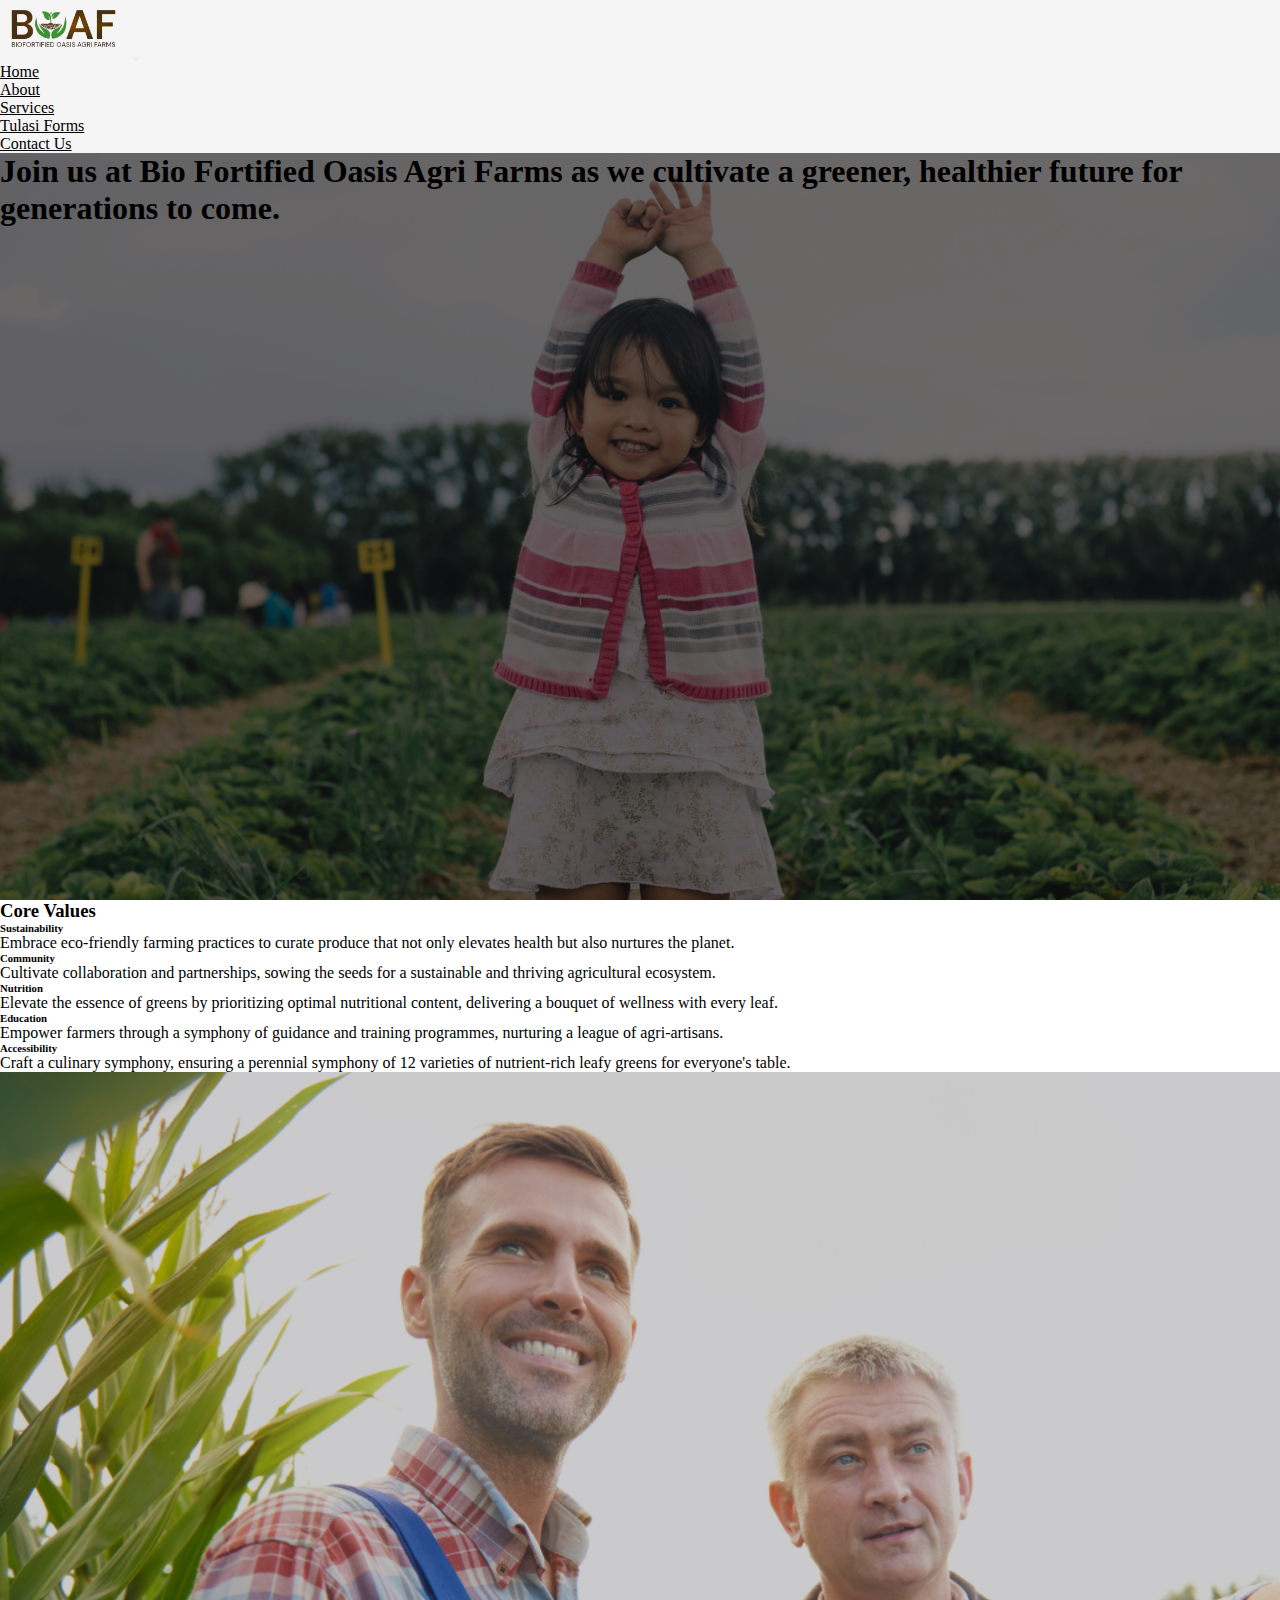
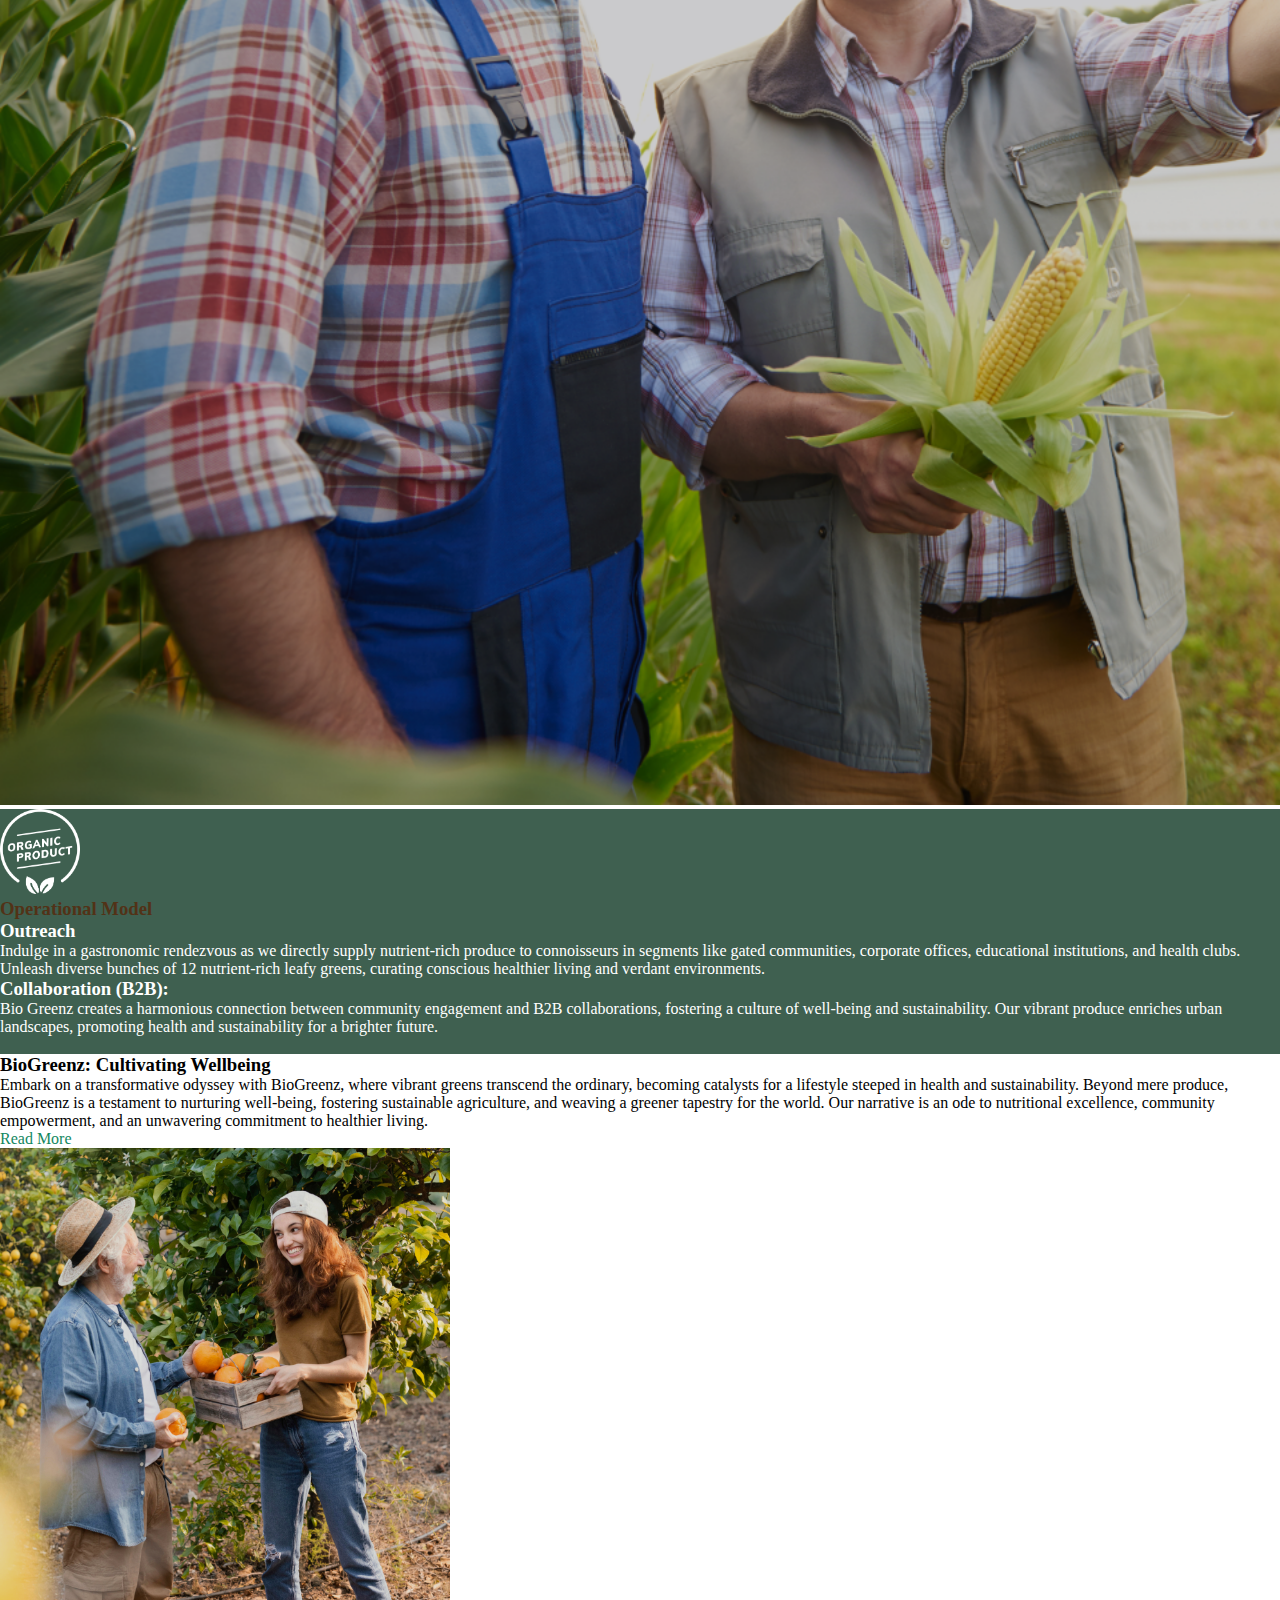
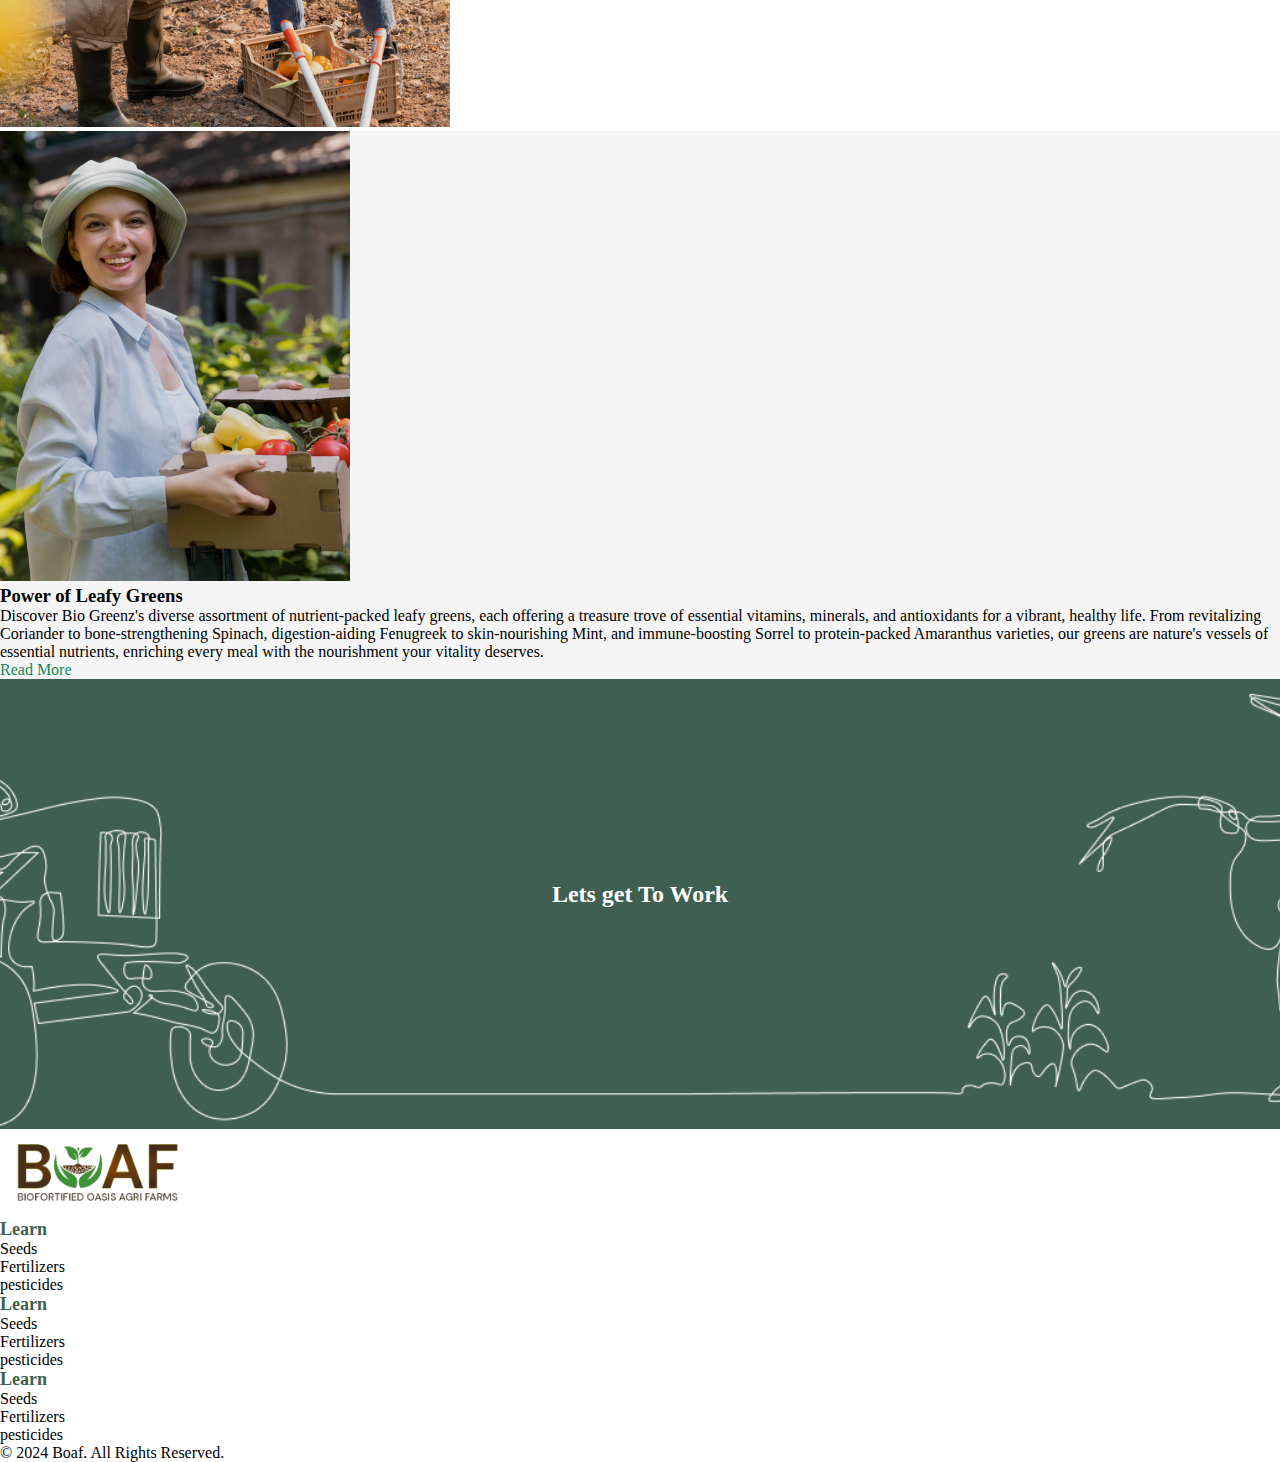
==== about.html @ ee4cdce1 "new file:   about.html 	new file:   assets/css/style.css 	new file:   assets/images/Coriander.webp 	" ====
<!DOCTYPE html>
<html lang="en">
<head>
    <meta charset="UTF-8">
    <meta name="viewport" content="width=device-width, initial-scale=1.0">
    <title>Boaf</title>
    <link rel="stylesheet" href="./assets/css/style.css">
    <link rel="stylesheet" href="https://cdnjs.cloudflare.com/ajax/libs/font-awesome/6.5.1/css/all.min.css" integrity="sha512-DTOQO9RWCH3ppGqcWaEA1BIZOC6xxalwEsw9c2QQeAIftl+Vegovlnee1c9QX4TctnWMn13TZye+giMm8e2LwA==" crossorigin="anonymous" referrerpolicy="no-referrer" />
    <link href="https://cdn.jsdelivr.net/npm/bootstrap@5.2.3/dist/css/bootstrap.min.css" rel="stylesheet" integrity="sha384-rbsA2VBKQhggwzxH7pPCaAqO46MgnOM80zW1RWuH61DGLwZJEdK2Kadq2F9CUG65" crossorigin="anonymous">
</head>
<body>
    <!-- bg-body-tertiary -->
    <div class="home-container  vh-100 w-100 p-0 m-0" style="background-image: url('./assets/images/home1.png');background-size: cover; background-repeat: no-repeat; background-position:center;">
      <nav class="navbar navbar-expand-lg p-0" style="background-color: whitesmoke;">
          <div class="container">
            <a class="navbar-brand p-0" href="#"><img src="./assets/images/logo.png" style="width: 130px;"/></a>
            <button class="navbar-toggler" type="button" data-bs-toggle="collapse" data-bs-target="#navbarNav" aria-controls="navbarNav" aria-expanded="false" aria-label="Toggle navigation">
              <span class="navbar-toggler-icon"></span>
            </button>
            <div class="collapse navbar-collapse pe-1 pe-md-4" id="navbarNav" >
              <ul class="navbar-nav ms-auto" >
                <li class="nav-item pe-4 " >
                  <a class="nav-link fw-semibold" style="color: black;" aria-current="page" href="./index.html">Home</a>
                </li>
                <li class="nav-item pe-4">
                  <a class="nav-link fw-semibold" style="color: black;" href="./about.html">About</a>
                </li>
                <li class="nav-item pe-4">
                  <a class="nav-link fw-semibold" style="color: black;" href="./services.html">Services</a>
                </li>
                <li class="nav-item pe-4">
                  <a class="nav-link fw-semibold" style="color: black;" href="./tulasiforms.html">Tulasi Forms</a>
                </li>
                <li class="nav-item pe-4">
                  <a class="nav-link fw-semibold" style="color: black;" href="./contact.html">Contact Us</a>
                </li>
                <!-- <li class="nav-item">
                  <a class="nav-link disabled" aria-disabled="true">Disabled</a>
                </li> -->
              </ul>
            </div>
          </div>
      </nav>
      <div class="vh-100 d-flex justify-content-start align-items-center container">
        <div class="row">
          <div class="col-lg-8 col-12">
            <h1 class="display-4 fw-semibold text-white">Join us at Bio Fortified Oasis Agri Farms as we cultivate a greener, healthier future for generations to come.</h1>
          </div>
        </div>
      </div>

  </div>



      <section class=" pt-5 pb-5" id="#" style="background-color: #ffffff;">
        <div class="container">
            <h3 class="" style="color: black;">Core Values</h3>
            <div class="row">
                    <div class="card col-12 col-lg-4" style="background-color:transparent; color:black;border:none;">
                        <div class="card-body">
                          <i class="fa-solid fa-notes-medical pb-3" style="font-size: 35px;color:#3F6050;"></i>
                          <h6 class="card-subtitle mb-2 fs-4 text-body-secondary">Sustainability</h6>
                          <p class="card-text">Embrace eco-friendly farming practices to curate produce that not only elevates health but also nurtures the planet.</p>
                        </div>
                    </div>
                    
                    <div class="card col-12 col-lg-4" style=" background-color:transparent; color:black;border:none;">
                        <div class="card-body">
                          <i class="fa-solid fa-people-group pb-3" style="font-size: 35px;color:#3F6050;"></i>
                          <h6 class="card-subtitle mb-2 fs-4 text-body-secondary">Community</h6>
                          <p class="card-text">Cultivate collaboration and partnerships, sowing the seeds for a sustainable and thriving agricultural ecosystem.</p>
                        </div>
                    </div>

                    <div class="card col-12 col-lg-4" style=" background-color:transparent; color:black;border:none;">
                        <div class="card-body">
                          <i class="fa-brands fa-nutritionix pb-3" style="font-size: 35px;color:#3F6050;"></i>
                          <h6 class="card-subtitle mb-2 fs-4 text-body-secondary">Nutrition</h6>
                          <p class="card-text">Elevate the essence of greens by prioritizing optimal nutritional content, delivering a bouquet of wellness with every leaf.</p>
                        </div>
                    </div>

                    <div class="card col-12 col-lg-4" style=" background-color:transparent; color:black;border:none;">
                        <div class="card-body">
                          <i class="fa-solid fa-person-chalkboard pb-3" style="font-size: 35px;color:#3F6050;"></i>
                          <h6 class="card-subtitle mb-2 fs-4 text-body-secondary">Education</h6>
                          <p class="card-text">Empower farmers through a symphony of guidance and training programmes, nurturing a league of agri-artisans.</p>
                        </div>
                    </div>
                    
                    <div class="card col-12 col-lg-4" style=" background-color:transparent; color:black;border:none;">
                        <div class="card-body">
                          <i class="fa-solid fa-universal-access pb-3" style="font-size: 35px;color:#3F6050;"></i>
                          <h6 class="card-subtitle mb-2 fs-4 text-body-secondary">Accessibility</h6>
                          <p class="card-text">Craft a culinary symphony, ensuring a perennial symphony of 12 varieties of nutrient-rich leafy greens for everyone's table.</p>
                        </div>
                    </div>
            </div>
        </div>
      </section>

      <section class="pe-0 ps-0" id="#">
        <div class="container-fluid">
            <div class="row align-items-stretch">
                <div class="col-12 col-md-6 p-0 d-flex">
                    <img src="./assets/images/about-page-imag.png" class="img-fluid" style="width: 100%;" alt="image" />
                </div>
                <div class="d-flex col-12 col-md-6 p-4 align-items-center" style="background-color: #3F6050;">
                  <div class="row d-flex align-items-center">
                    <div class="col-12 d-flex justify-content-start">
                      <img class="pb-3 img-fluid" src="./assets/images/about-page-logo.png" style="width: 80px;"/>
                    </div>
                    <div class="col-12">
                      <h3 class="pb-1 fs-1" style="color: #523217;">Operational Model</h3>
                      <h3 class="pb-2" style="color: white;">Outreach</h3>
                      <p class="pb-2" style="color: white;">Indulge in a gastronomic rendezvous as we directly supply nutrient-rich produce to connoisseurs in segments like gated communities, corporate offices, educational institutions, and health clubs. Unleash diverse bunches of 12 nutrient-rich leafy greens, curating conscious healthier living and verdant environments.</p>
                      <h3 class="pb-2" style="color: white;">Collaboration (B2B):</h3>
                      <p class="pb-2" style="color: white;">Bio Greenz creates a harmonious connection between community engagement and B2B collaborations, fostering a culture of well-being and sustainability. Our vibrant produce enriches urban landscapes, promoting health and sustainability for a brighter future.</p>
                      <a href="/" class="btn btn-light fw-semibold " style="color: #3F6050; padding:10px 20px;">Supply Now</a>
                    </div>
                  </div>
                </div>
            </div>
        </div>
    </section>



      

      <section class=" pt-5 pb-5" id="#">
        <div class="container">
          <div class="row d-flex align-items-center">
            <div class=" col-lg-6 col-md-6 col-12 order-1 order-lg-0 p-6">
            <h3 class="fw-semibold Main_headings pb-3" >BioGreenz: Cultivating Wellbeing</h3>
              <p >Embark on a transformative odyssey with BioGreenz, where vibrant greens transcend the ordinary, becoming catalysts for a lifestyle steeped in health and sustainability. Beyond mere produce, BioGreenz is a testament to nurturing well-being, fostering sustainable agriculture, and weaving a greener tapestry for the world. Our narrative is an ode to nutritional excellence, community empowerment, and an unwavering commitment to healthier living.</p>
                 <a href="" class="fw-semibold" style="color: rgb(19, 135, 97); text-decoration:none;">Read More</a>
            </div>
            <div class="col-lg-6 col-md-6 col-12 text-center order-0 order-lg-1">
              <img src="./assets/images/welcome.png" class="img-fluid  p-4 p-lg-0" style="width: 450px;"  alt="">
            </div>
          </div>
        </div>
      </section>


      <section class=" pt-5 pb-5" id="#" style="background-color: whitesmoke;">
        <div class="container">
          <div class="row d-flex align-items-center">
            <div class="col-lg-6 col-md-6 col-12 text-center order-1 order-lg-0">
              <img src="./assets/images/reviews.png" class="img-fluid  p-4 p-lg-0" style="height: 450px;" alt="">
            </div>
            <div class=" col-lg-6 col-md-6 col-12 order-0 order-lg-1 p-6">
              <h3 class="fw-semibold Main_headings pb-3" >Power of Leafy Greens</h3>
                <p >Discover Bio Greenz's diverse assortment of nutrient-packed leafy greens, each offering a treasure trove of essential vitamins, minerals, and antioxidants for a vibrant, healthy life. From revitalizing Coriander to bone-strengthening Spinach, digestion-aiding Fenugreek to skin-nourishing Mint, and immune-boosting Sorrel to protein-packed Amaranthus varieties, our greens are nature's vessels of essential nutrients, enriching every meal with the nourishment your vitality deserves.</p>
                <a href="" class="fw-semibold" style="color: rgb(19, 135, 97); text-decoration:none;">Read More</a>
            </div>
          </div>
        </div>
      </section>



    <section class="" style="background-color: #3F6050; position:relative; overflow: hidden; display: flex; align-items: center; justify-content: center; height:50vh;">
        <img src="./assets/images/graphic.png" class="img-fluid" style="position: absolute; top: 0; left: 0; width: 100%; height: 100%; object-fit: cover;" />
        <div class="container text-center" style="position: relative; z-index: 1;">
            <h2 style="color:white;">Lets get To Work</h2>
            <a href="" class="btn btn-light fw-semibold" style="color:#3F6050">Contact Us</a>
        </div>
    </section>
    
    

    <section class="pt-5 pb-5" id="contact">
      <div class="container">
        <div class="row d-flex">
          <div class="c-section col-lg-3 col-12 ">
            <img src="./assets/images/logo.png" style="width: 200px;"/>
          </div>

          <div class="c-section col-lg-3 col-6 pt-3">
            <p class="mb-1" style="font-size: 18px;color:#3F6050;">Learn</p>
            <a href="/">Seeds</a>
            <a href="/">Fertilizers</a>
            <a href="/">pesticides</a>
          </div>

          <div class="c-section col-lg-3 col-6 pt-3">
            <p class="mb-1" style="font-size: 18px;color:#3F6050;">Learn</p>
            <a href="/">Seeds</a>
            <a href="/">Fertilizers</a>
            <a href="/">pesticides</a>
          </div>

          <div class="c-section col-lg-3 col-12 pt-3">
            <p class="mb-1" style="font-size: 18px;color:#3F6050;">Learn</p>
            <a href="/">Seeds</a>
            <a href="/">Fertilizers</a>
            <a href="/">pesticides</a>
          </div>
        </div>
        <div class="d-flex align-items-center justify-content-between pt-3">
          <p class="">© 2024 Boaf. All Rights Reserved.</p>
          <div class="social-icons d-flex ">
            <i class="fa-brands fa-facebook-f me-2"></i>
            <i class="fa-brands fa-twitter me-2"></i>
            <i class="fa-brands fa-youtube me-2"></i>
            <i class="fa-brands fa-linkedin me-2"></i>
          </div>
        </div>
      </div>
    </section>
   



    <script src="./assets/js/script.js"></script>
    <script src="https://cdn.jsdelivr.net/npm/bootstrap@5.2.3/dist/js/bootstrap.bundle.min.js" integrity="sha384-kenU1KFdBIe4zVF0s0G1M5b4hcpxyD9F7jL+jjXkk+Q2h455rYXK/7HAuoJl+0I4" crossorigin="anonymous"></script>
</body>
</html>
---- assets/css/style.css ----
*{
    margin: 0;
    padding: 0;
    box-sizing: border-box;
}

body{
    margin: 0;
    padding: 0;
}
.text_color{
    color: white;
}
.home-container{
    position: relative;
    height: 100vh;
}


.home-heading {
    position: absolute;
    top: 50%;
    left: 10%;
    transform: translateY(-50%);
    width: 30%;
}



.products{
    display:grid;
    grid-template-columns: repeat(5, 1fr); /* Create three equal columns */
    grid-gap: 10px;
}

.cards img{
    width: 180px;
}

.boxes-container {
    display: flex;
    flex-direction: row;
    align-items: flex-start;
    height: 50vh;
  }
.box1{
    padding: 0 20px;
    width: 270px;
}
.box3{
    padding: 0 20px;
    width: 270px;
}
.box2{
    align-self:center;
    padding: 0 20px;
    width: 270px;
}
.box4{
    align-self: center;
    padding: 0 20px;
    width: 270px;
}

/* ------------industries------------ */
.industries-container{
    position: relative;
    height: 100vh;
}


.industries-heading {
    position: absolute;
    top: 50%;
    left: 40%;
    transform: translateY(-50%);
    text-align: center;
}
.industries-img{
    width: 280px;
}

/* ----------Footer----------- */
.c-section{
    display: flex;
    flex-direction: column;
    align-items:left;
    justify-content: center;
}
.c-section p{
    columns: #3F6050;
    font-weight: 600;

}
.c-section a{
    text-decoration: none;
    color: black;
}
.sp{
    height: 50vh;
}



@media screen and (max-width:1025px) {
    .products{
        display:grid;
        grid-template-columns: repeat(4, 1fr); /* Create three equal columns */
        grid-gap: 20px;
    }
    .cards img{
        width: 170px;
    }

    /* ----------------industries -----------*/
    .industries-img{
        width: 200px;
    }
}






@media screen and (max-width:769px) {
    .products{
        display:grid;
        grid-template-columns: repeat(2, 1fr); /* Create three equal columns */
        grid-gap: 20px;
    }
    .cards img{
        width: 160px;
    }

    /* ----------------industries -----------*/
    .industries-img{
        width: 180px;
    }
    .sp{
        height: 30vh;
    }
}

/*-------- contact page------------ */
.form-row {
    margin-bottom: 20px;
    position: relative;
}

.form-row label {
    display: block;
    margin-bottom: 5px;
}

.form-row input,
.form-row textarea {
    width: 100%;
    padding: 8px;
    border: none;
    border-bottom: 2px solid #ccc;
    box-sizing: border-box;
}

.form-submit {
    background-color: #ffff;
    color: #3F6050;
    padding: 10px 20px;
    border: none;
    border-radius: 5px;
    cursor: pointer;
}
::placeholder {
    color: #ffffff; /* Set the desired color for placeholder text */
}



.faq-container {
    max-width: 900px;
    margin: auto;
}

.faq-question {
    cursor: pointer;
    padding: 10px;
    border-bottom: 1px solid #ddd; /* Add bottom border to the question */
    margin-bottom: 10px;
    display: flex;
    justify-content: space-between;
    align-items: center;
}
.faq-question span{
    font-size: 18px;
    font-weight: 500;
}

.faq-answer {
    display: none;
    padding: 10px;
    border-bottom:none;
    text-align: left;
}




@media screen and (max-width:426px) {
    .products{
        display:grid;
        grid-template-columns: repeat(2, 1fr); /* Create three equal columns */
        grid-gap: 20px;
    }
    .cards img{
        width: 10px;
    }


    /* ----------------industries -----------*/
    .industries-img{
        width: 130px;
    }
}
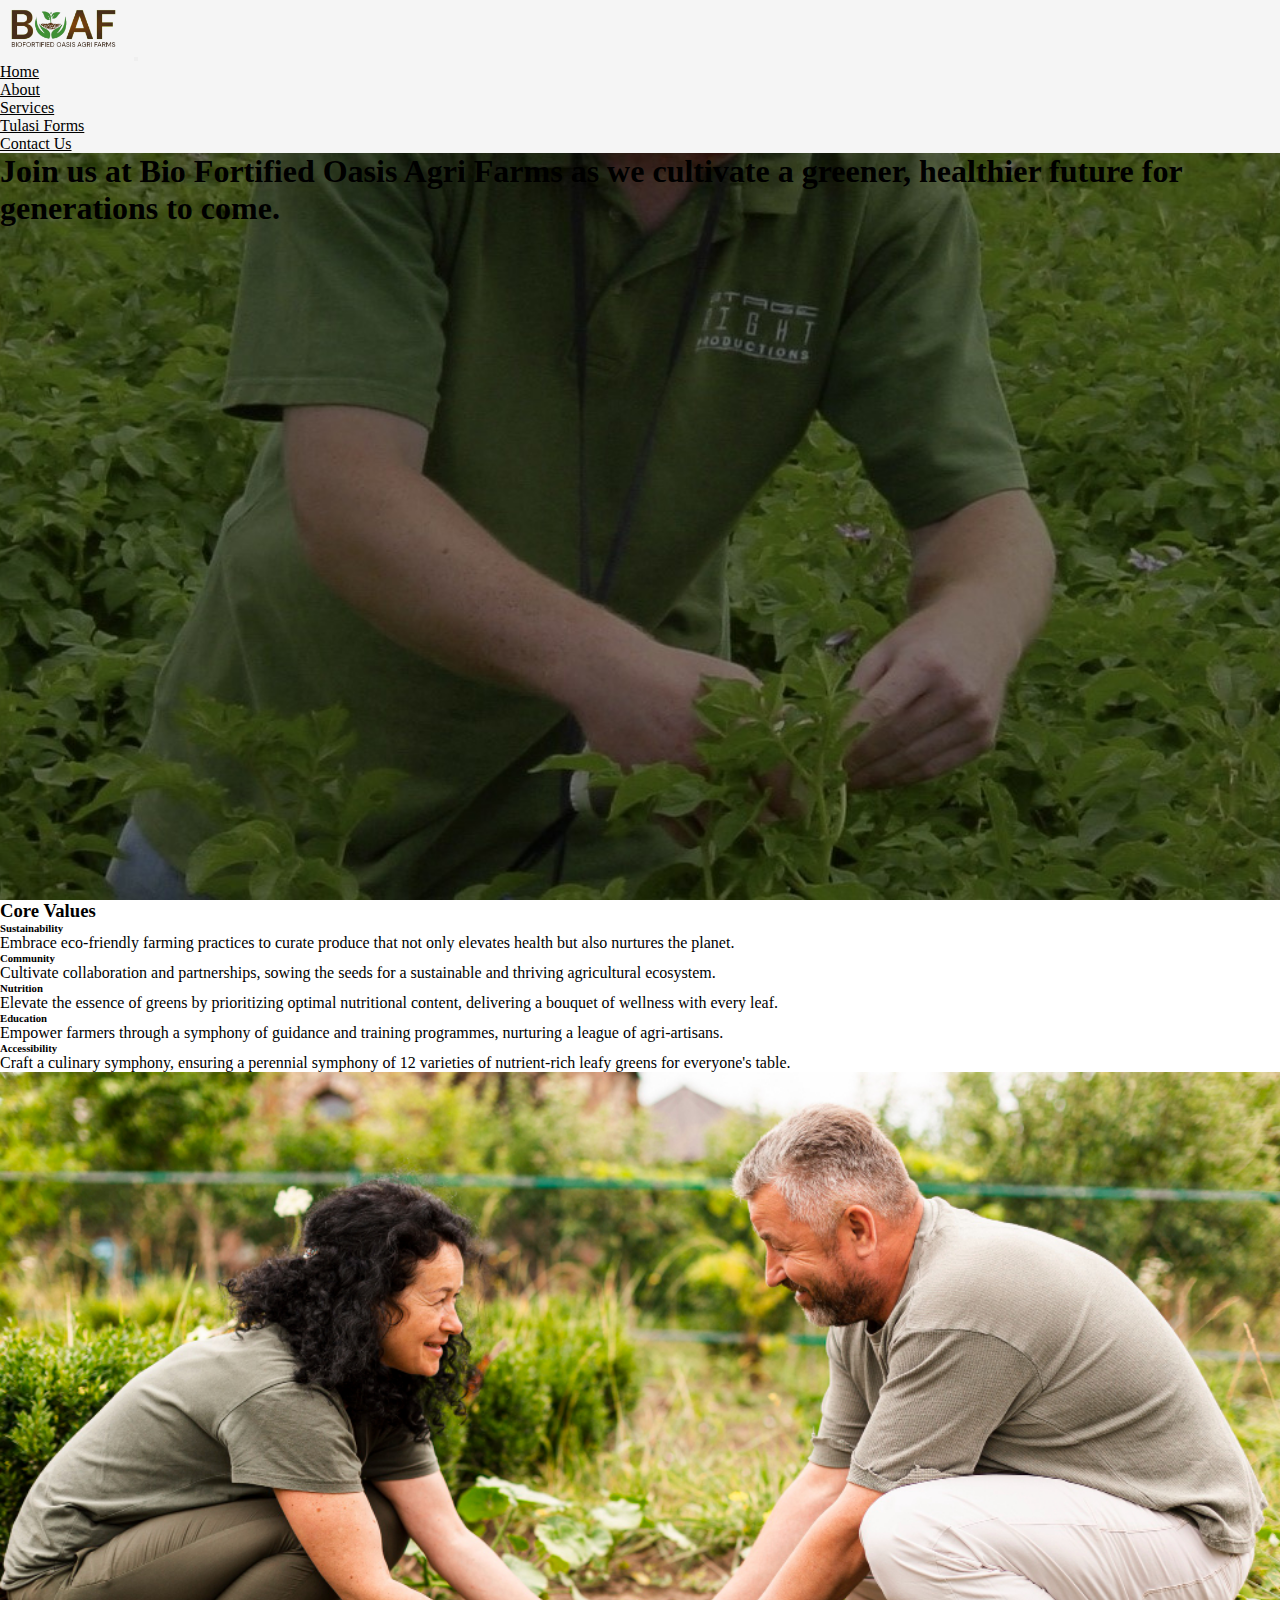
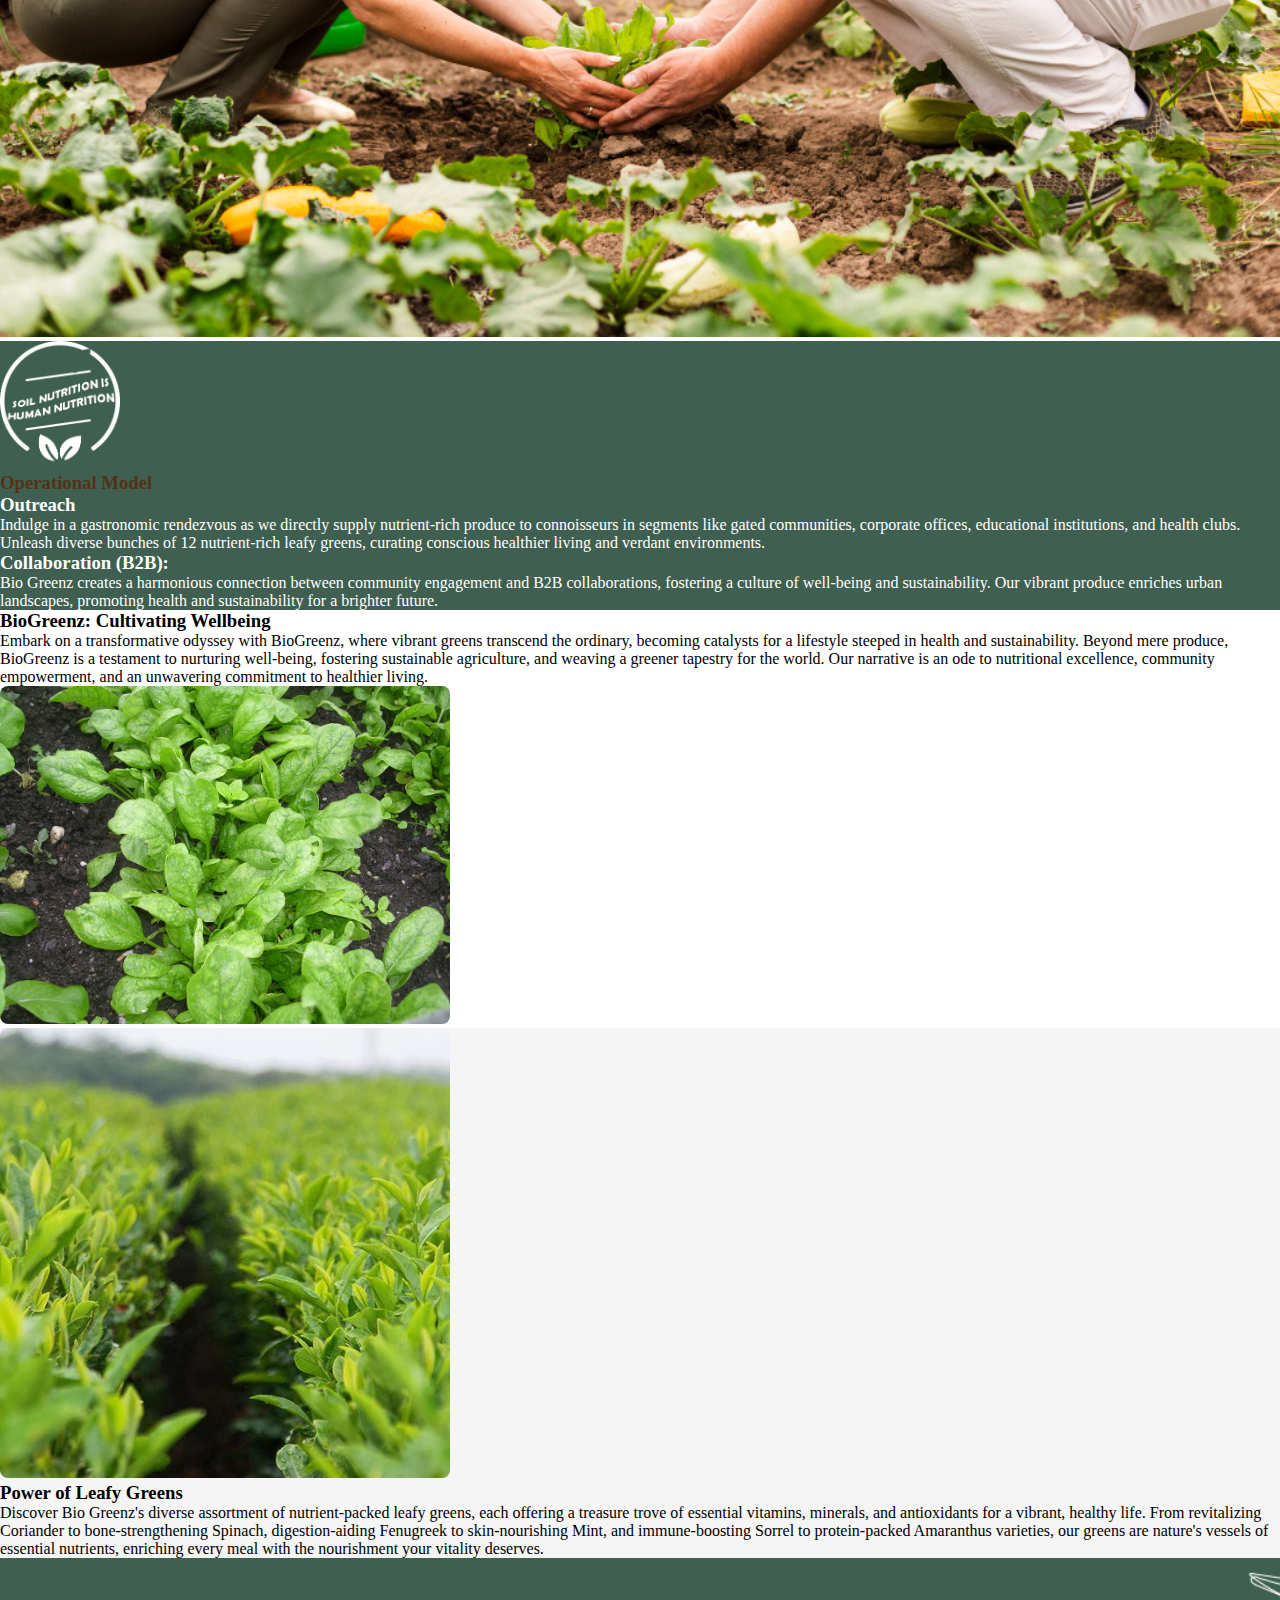
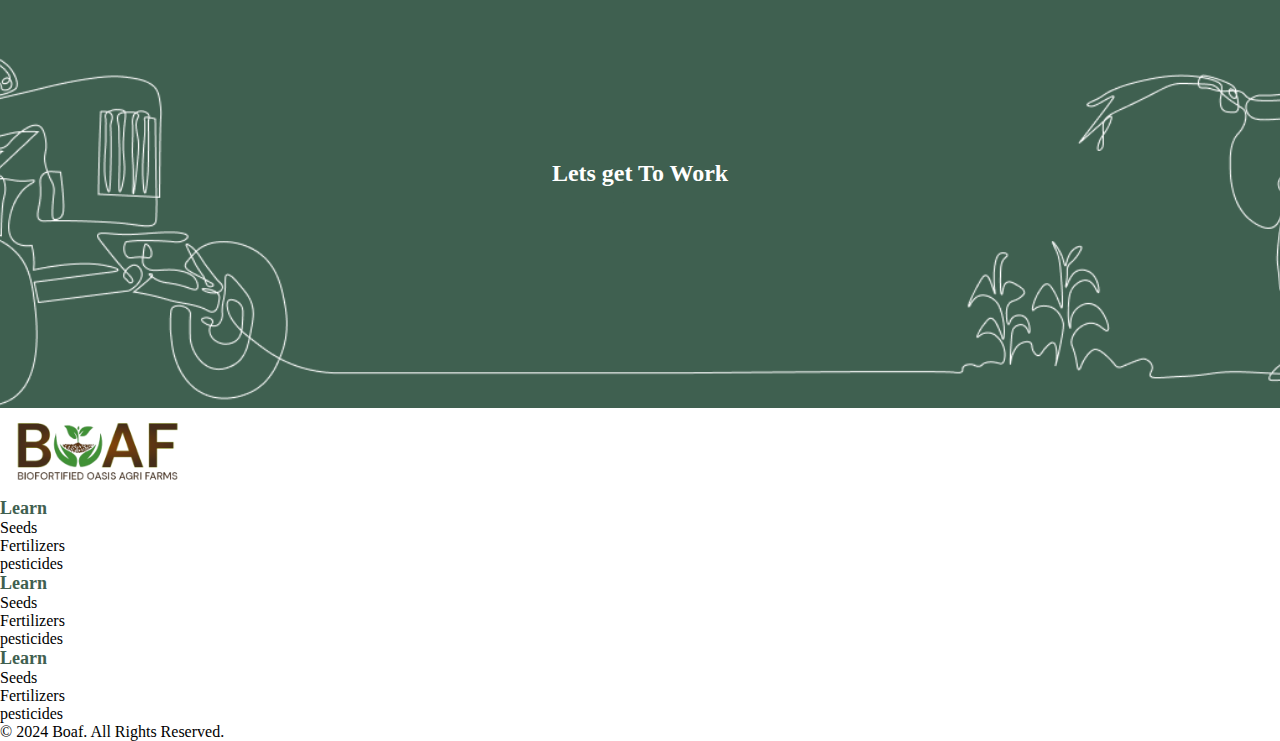
==== commit 4d414f62: "modified:   about.html 	modified:   assets/images/Fresh-logo.png 	new file:   assets/images/Simg_1.j" ====
--- a/about.html
+++ b/about.html
@@ -10,7 +10,7 @@
 </head>
 <body>
     <!-- bg-body-tertiary -->
-    <div class="home-container  vh-100 w-100 p-0 m-0" style="background-image: url('./assets/images/home1.png');background-size: cover; background-repeat: no-repeat; background-position:center;">
+    <div class="home-container  vh-100 w-100 p-0 m-0" style="background-image: url('./assets/images/boy.jpg');background-size: cover; background-repeat: no-repeat; background-position:center;">
       <nav class="navbar navbar-expand-lg p-0" style="background-color: whitesmoke;">
           <div class="container">
             <a class="navbar-brand p-0" href="#"><img src="./assets/images/logo.png" style="width: 130px;"/></a>
@@ -104,12 +104,12 @@
         <div class="container-fluid">
             <div class="row align-items-stretch">
                 <div class="col-12 col-md-6 p-0 d-flex">
-                    <img src="./assets/images/about-page-imag.png" class="img-fluid" style="width: 100%;" alt="image" />
+                    <img src="./assets/images/senior-couple-caring-crops.jpg" class="img-fluid" style="width: 100%;" alt="image" />
                 </div>
                 <div class="d-flex col-12 col-md-6 p-4 align-items-center" style="background-color: #3F6050;">
                   <div class="row d-flex align-items-center">
                     <div class="col-12 d-flex justify-content-start">
-                      <img class="pb-3 img-fluid" src="./assets/images/about-page-logo.png" style="width: 80px;"/>
+                      <img class="pb-3 img-fluid" src="./assets/images/img_6.png" style="width: 120px;"/>
                     </div>
                     <div class="col-12">
                       <h3 class="pb-1 fs-1" style="color: #523217;">Operational Model</h3>
@@ -117,7 +117,6 @@
                       <p class="pb-2" style="color: white;">Indulge in a gastronomic rendezvous as we directly supply nutrient-rich produce to connoisseurs in segments like gated communities, corporate offices, educational institutions, and health clubs. Unleash diverse bunches of 12 nutrient-rich leafy greens, curating conscious healthier living and verdant environments.</p>
                       <h3 class="pb-2" style="color: white;">Collaboration (B2B):</h3>
                       <p class="pb-2" style="color: white;">Bio Greenz creates a harmonious connection between community engagement and B2B collaborations, fostering a culture of well-being and sustainability. Our vibrant produce enriches urban landscapes, promoting health and sustainability for a brighter future.</p>
-                      <a href="/" class="btn btn-light fw-semibold " style="color: #3F6050; padding:10px 20px;">Supply Now</a>
                     </div>
                   </div>
                 </div>
@@ -135,10 +134,9 @@
             <div class=" col-lg-6 col-md-6 col-12 order-1 order-lg-0 p-6">
             <h3 class="fw-semibold Main_headings pb-3" >BioGreenz: Cultivating Wellbeing</h3>
               <p >Embark on a transformative odyssey with BioGreenz, where vibrant greens transcend the ordinary, becoming catalysts for a lifestyle steeped in health and sustainability. Beyond mere produce, BioGreenz is a testament to nurturing well-being, fostering sustainable agriculture, and weaving a greener tapestry for the world. Our narrative is an ode to nutritional excellence, community empowerment, and an unwavering commitment to healthier living.</p>
-                 <a href="" class="fw-semibold" style="color: rgb(19, 135, 97); text-decoration:none;">Read More</a>
             </div>
             <div class="col-lg-6 col-md-6 col-12 text-center order-0 order-lg-1">
-              <img src="./assets/images/welcome.png" class="img-fluid  p-4 p-lg-0" style="width: 450px;"  alt="">
+              <img src="./assets/images/img_7.jpg" class="img-fluid  p-4 p-lg-0" style="width: 450px; border-radius: 8px;"  alt="">
             </div>
           </div>
         </div>
@@ -149,12 +147,11 @@
         <div class="container">
           <div class="row d-flex align-items-center">
             <div class="col-lg-6 col-md-6 col-12 text-center order-1 order-lg-0">
-              <img src="./assets/images/reviews.png" class="img-fluid  p-4 p-lg-0" style="height: 450px;" alt="">
+              <img src="./assets/images/img_8.webp" class="img-fluid  p-4 p-lg-0" style="height: 450px; border-radius: 8px;" alt="">
             </div>
             <div class=" col-lg-6 col-md-6 col-12 order-0 order-lg-1 p-6">
               <h3 class="fw-semibold Main_headings pb-3" >Power of Leafy Greens</h3>
                 <p >Discover Bio Greenz's diverse assortment of nutrient-packed leafy greens, each offering a treasure trove of essential vitamins, minerals, and antioxidants for a vibrant, healthy life. From revitalizing Coriander to bone-strengthening Spinach, digestion-aiding Fenugreek to skin-nourishing Mint, and immune-boosting Sorrel to protein-packed Amaranthus varieties, our greens are nature's vessels of essential nutrients, enriching every meal with the nourishment your vitality deserves.</p>
-                <a href="" class="fw-semibold" style="color: rgb(19, 135, 97); text-decoration:none;">Read More</a>
             </div>
           </div>
         </div>
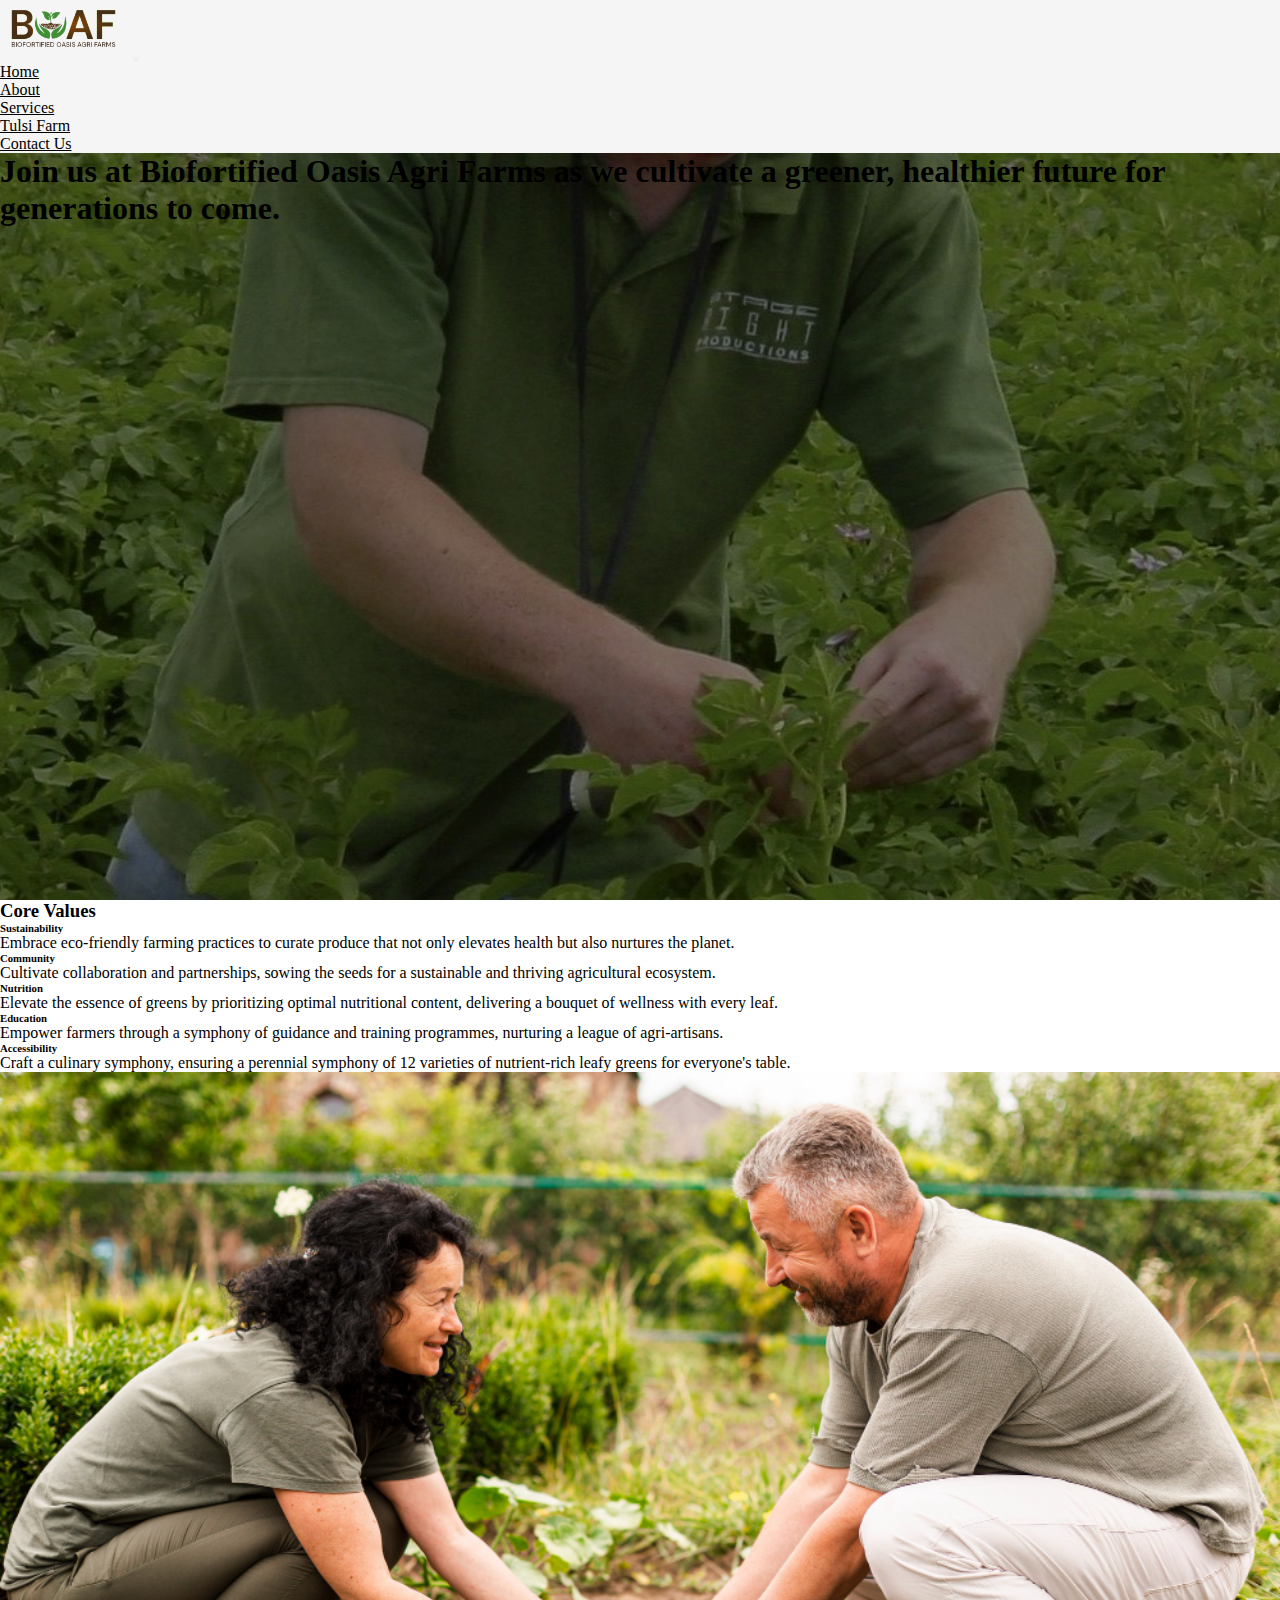
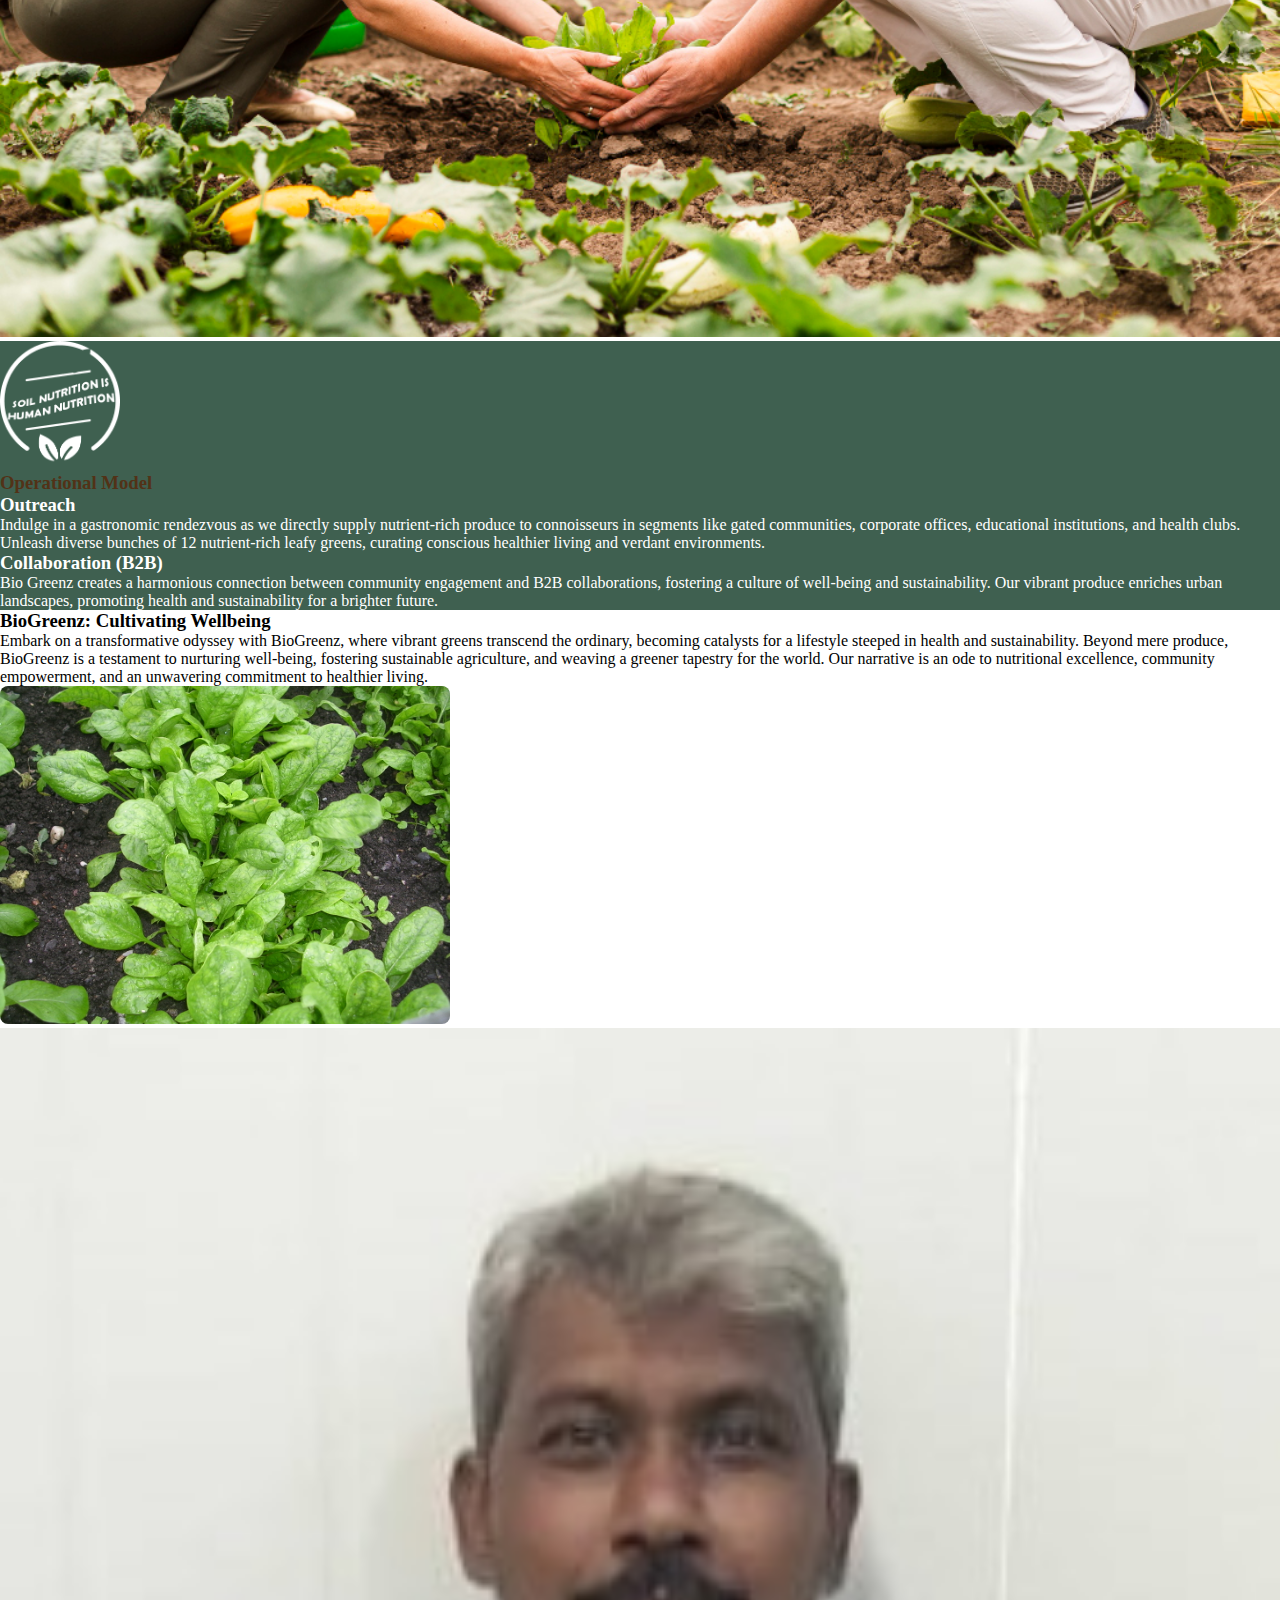
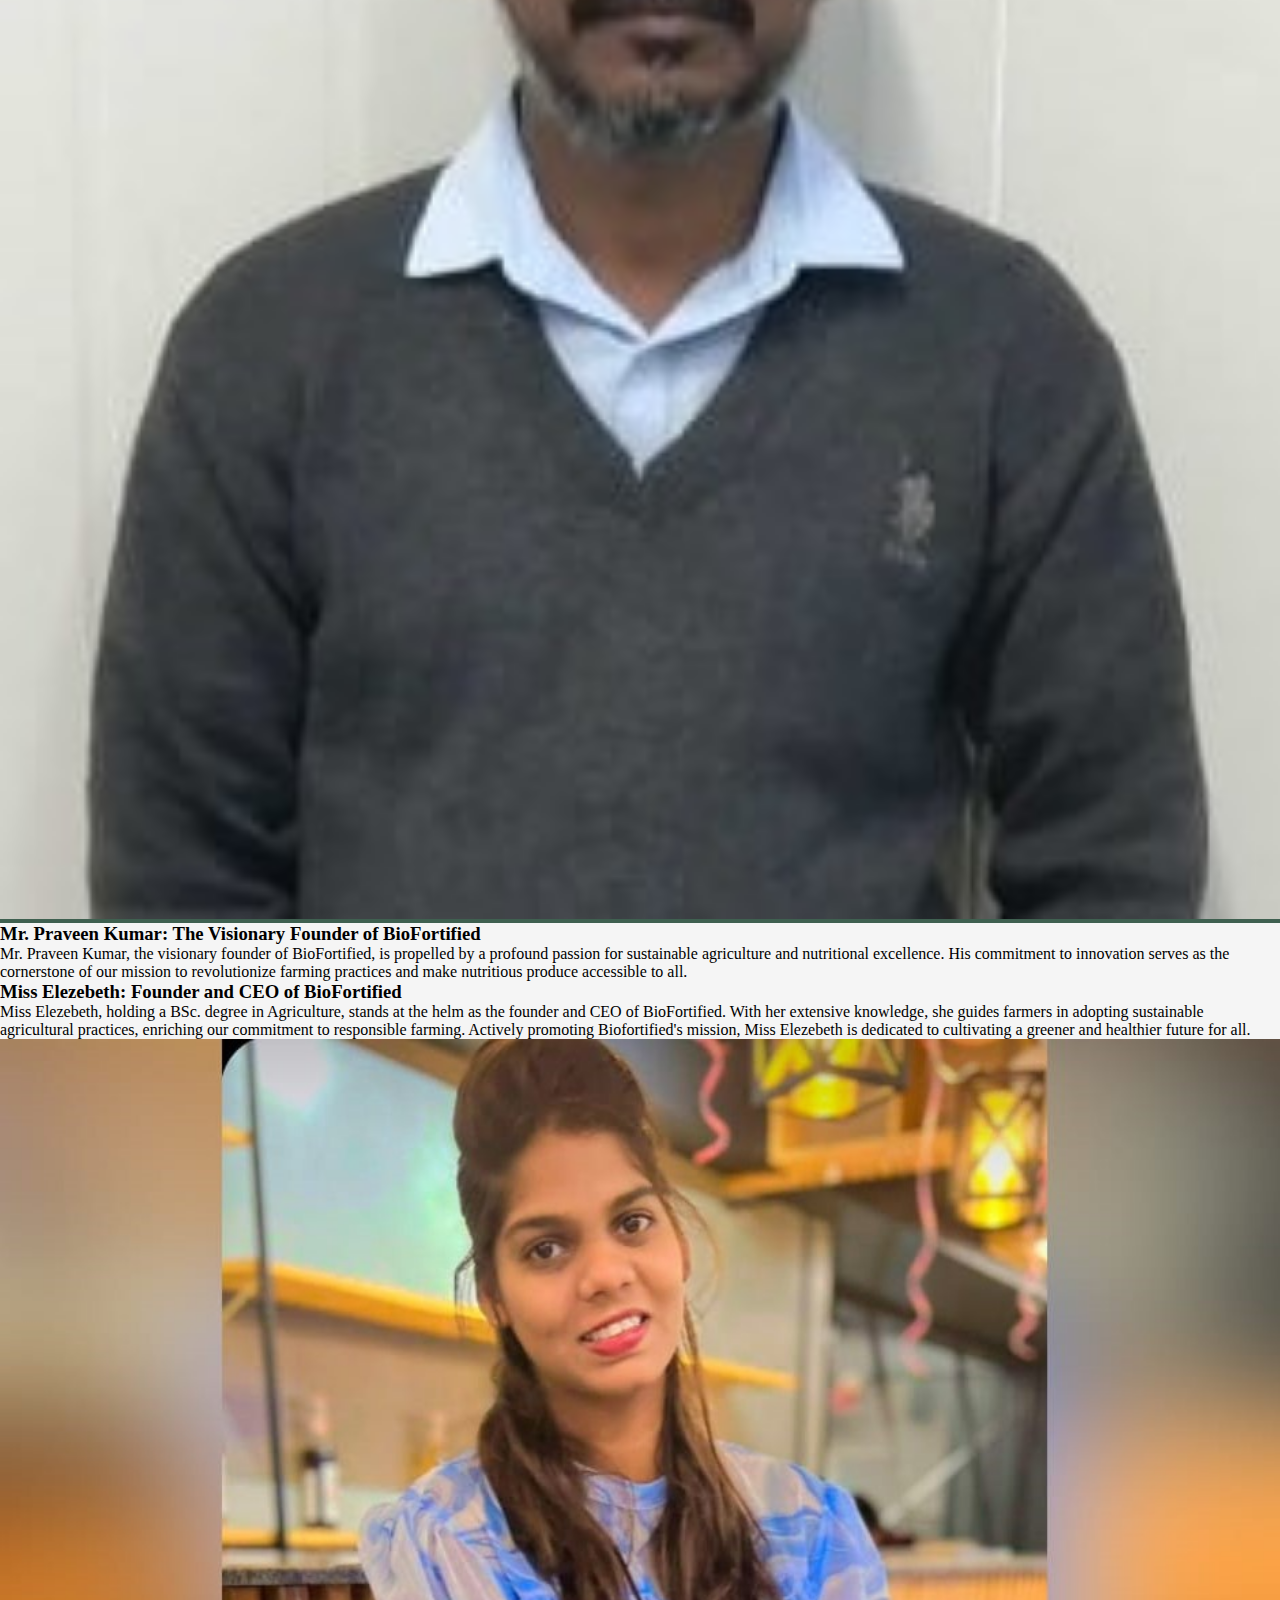
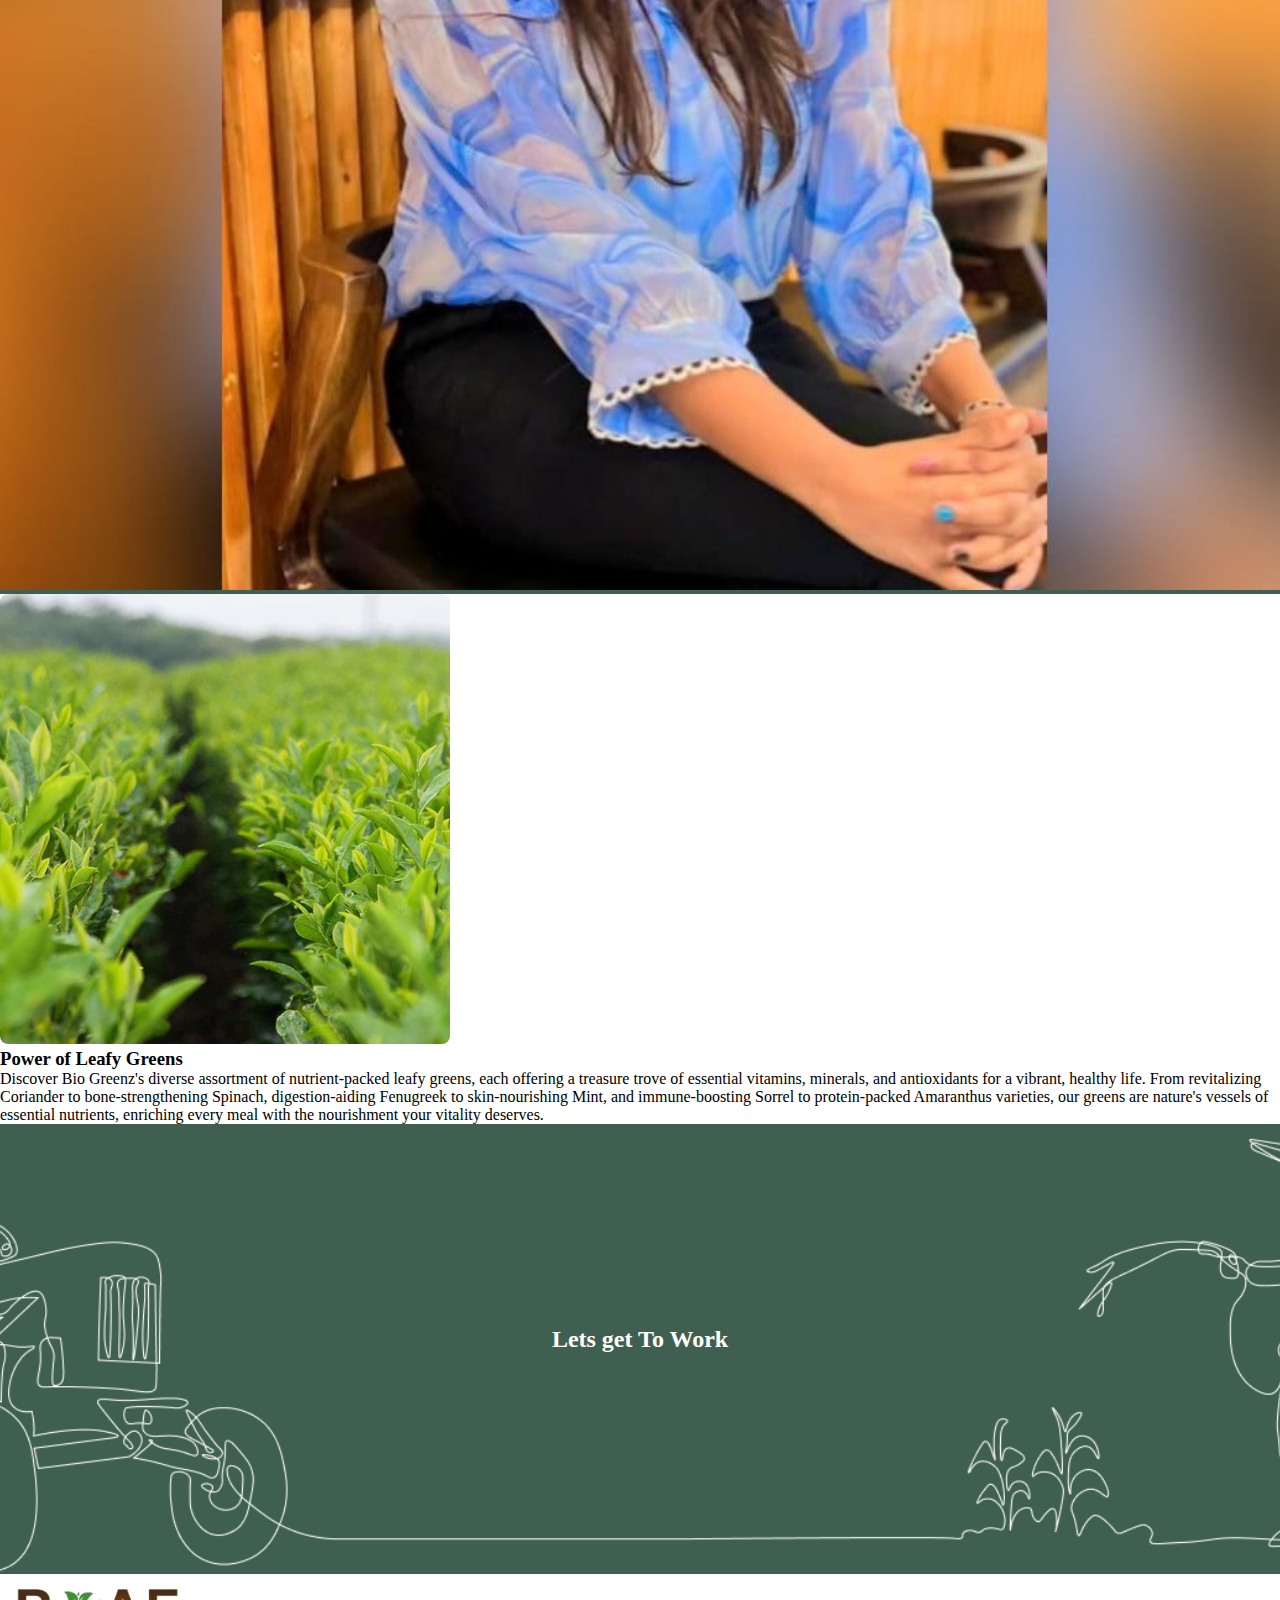
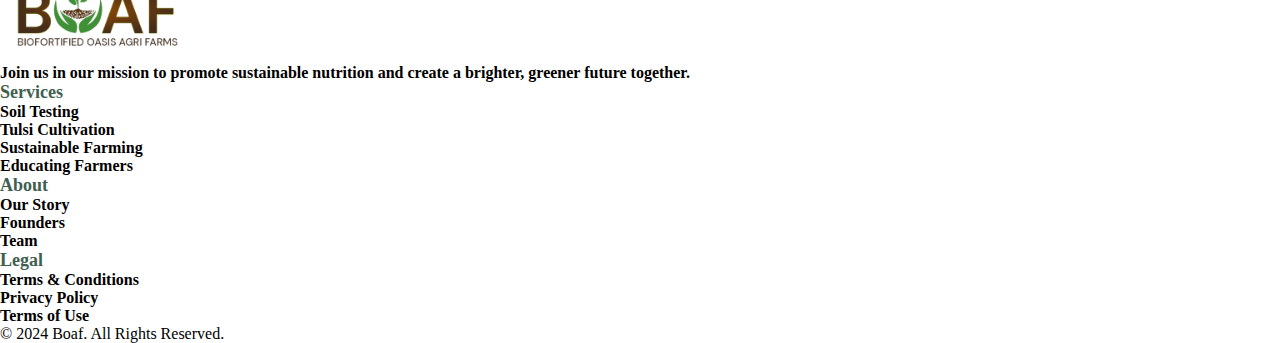
==== commit 842d7a3f: "modified:   about.html 	modified:   assets/css/style.css 	new file:   assets/images/F2.jpg 	new file" ====
--- a/about.html
+++ b/about.html
@@ -29,7 +29,7 @@
                   <a class="nav-link fw-semibold" style="color: black;" href="./services.html">Services</a>
                 </li>
                 <li class="nav-item pe-4">
-                  <a class="nav-link fw-semibold" style="color: black;" href="./tulasiforms.html">Tulasi Forms</a>
+                  <a class="nav-link fw-semibold" style="color: black;" href="./tulasiforms.html">Tulsi Farm</a>
                 </li>
                 <li class="nav-item pe-4">
                   <a class="nav-link fw-semibold" style="color: black;" href="./contact.html">Contact Us</a>
@@ -44,7 +44,7 @@
       <div class="vh-100 d-flex justify-content-start align-items-center container">
         <div class="row">
           <div class="col-lg-8 col-12">
-            <h1 class="display-4 fw-semibold text-white">Join us at Bio Fortified Oasis Agri Farms as we cultivate a greener, healthier future for generations to come.</h1>
+            <h1 class="display-4 fw-semibold text-white">Join us at Biofortified Oasis Agri Farms as we cultivate a greener, healthier future for generations to come.</h1>
           </div>
         </div>
       </div>
@@ -53,7 +53,7 @@
 
 
 
-      <section class=" pt-5 pb-5" id="#" style="background-color: #ffffff;">
+      <section class=" pt-5 pb-5" id="Stor" style="background-color: #ffffff;">
         <div class="container">
             <h3 class="" style="color: black;">Core Values</h3>
             <div class="row">
@@ -115,14 +115,14 @@
                       <h3 class="pb-1 fs-1" style="color: #523217;">Operational Model</h3>
                       <h3 class="pb-2" style="color: white;">Outreach</h3>
                       <p class="pb-2" style="color: white;">Indulge in a gastronomic rendezvous as we directly supply nutrient-rich produce to connoisseurs in segments like gated communities, corporate offices, educational institutions, and health clubs. Unleash diverse bunches of 12 nutrient-rich leafy greens, curating conscious healthier living and verdant environments.</p>
-                      <h3 class="pb-2" style="color: white;">Collaboration (B2B):</h3>
+                      <h3 class="pb-2" style="color: white;">Collaboration (B2B)</h3>
                       <p class="pb-2" style="color: white;">Bio Greenz creates a harmonious connection between community engagement and B2B collaborations, fostering a culture of well-being and sustainability. Our vibrant produce enriches urban landscapes, promoting health and sustainability for a brighter future.</p>
                     </div>
                   </div>
                 </div>
             </div>
         </div>
-    </section>
+      </section>
 
 
 
@@ -143,10 +143,46 @@
       </section>
 
 
-      <section class=" pt-5 pb-5" id="#" style="background-color: whitesmoke;">
+      <section class="pe-0 ps-0" id="found">
+        <div class="container-fluid">
+            <div class="row align-items-stretch">
+              <div class="col-12 col-lg-6 p-lg-5 p-2 d-flex" style="background-color: #3F6050;">
+                <img src="./assets/images/F2.jpg" class="img-fluid p-5" style="width: 100%;" alt="image" />
+            </div>
+                <div class="d-flex col-12 col-lg-6 p-4 align-items-center" style="background-color: whitesmoke;">
+                  <div class="row d-flex align-items-center">
+                    <div class="col-12">
+                      <h3 class="pb-2" style="color: black;">Mr. Praveen Kumar: The Visionary Founder of BioFortified</h3>
+                      <p class="pb-2" style="color: black;">Mr. Praveen Kumar, the visionary founder of BioFortified, is propelled by a profound passion for sustainable agriculture and nutritional excellence. His commitment to innovation serves as the cornerstone of our mission to revolutionize farming practices and make nutritious produce accessible to all.</p>
+                    </div>
+                  </div>
+                </div>
+                
+            </div>
+        </div>
+      </section>
+
+      <section class="pe-0 ps-0" id="team">
+        <div class="container-fluid">
+            <div class="row align-items-stretch">
+                <div class="d-flex col-12 col-lg-6 p-4 align-items-center order-lg-0 order-1" style="background-color: whitesmoke;">
+                  <div class="row d-flex align-items-center">
+                    <div class="col-12">
+                      <h3 class="pb-2" style="color: black;">Miss Elezebeth: Founder and CEO of BioFortified</h3>
+                      <p class="pb-2" style="color: black;">Miss Elezebeth, holding a BSc. degree in Agriculture, stands at the helm as the founder and CEO of BioFortified. With her extensive knowledge, she guides farmers in adopting sustainable agricultural practices, enriching our commitment to responsible farming. Actively promoting Biofortified's mission, Miss Elezebeth is dedicated to cultivating a greener and healthier future for all.</p>
+                    </div>
+                  </div>
+                </div>
+                <div class="col-12 col-lg-6 p-lg-5 p-2 d-flex order-lg-1 order-0" style="background-color: #3F6050;">
+                    <img src="./assets/images/f1.jpg" class="img-fluid p-5" style="width: 100%;" alt="image" />
+                </div>
+            </div>
+        </div>
+      </section>
+      <section class=" pt-5 pb-5" id="#" style="background-color: white;">
         <div class="container">
           <div class="row d-flex align-items-center">
-            <div class="col-lg-6 col-md-6 col-12 text-center order-1 order-lg-0">
+            <div class="col-lg-6 col-md-6 col-12 text-center order-0 order-lg-1">
               <img src="./assets/images/img_8.webp" class="img-fluid  p-4 p-lg-0" style="height: 450px; border-radius: 8px;" alt="">
             </div>
             <div class=" col-lg-6 col-md-6 col-12 order-0 order-lg-1 p-6">
@@ -156,6 +192,8 @@
           </div>
         </div>
       </section>
+
+
 
 
 
@@ -163,7 +201,7 @@
         <img src="./assets/images/graphic.png" class="img-fluid" style="position: absolute; top: 0; left: 0; width: 100%; height: 100%; object-fit: cover;" />
         <div class="container text-center" style="position: relative; z-index: 1;">
             <h2 style="color:white;">Lets get To Work</h2>
-            <a href="" class="btn btn-light fw-semibold" style="color:#3F6050">Contact Us</a>
+            <a href="./contact.html#con" class="btn btn-light fw-semibold" style="color:#3F6050">Contact Us</a>
         </div>
     </section>
     
@@ -174,36 +212,38 @@
         <div class="row d-flex">
           <div class="c-section col-lg-3 col-12 ">
             <img src="./assets/images/logo.png" style="width: 200px;"/>
+            <p>Join us in our mission to promote sustainable nutrition and create a brighter, greener future together.</p>
           </div>
 
           <div class="c-section col-lg-3 col-6 pt-3">
-            <p class="mb-1" style="font-size: 18px;color:#3F6050;">Learn</p>
-            <a href="/">Seeds</a>
-            <a href="/">Fertilizers</a>
-            <a href="/">pesticides</a>
+            <p class=" fs-5 fw-bold" style="font-size: 18px;color:#3F6050;">Services</p>
+            <p><a href="./services.html#ser">Soil Testing</a></p>
+            <p><a href="./services.html#ser">Tulsi Cultivation</a></p>
+            <p><a href="./services.html#ser">Sustainable Farming</a></p>
+            <p><a href="./services.html#ser">Educating Farmers</a></p>
           </div>
 
           <div class="c-section col-lg-3 col-6 pt-3">
-            <p class="mb-1" style="font-size: 18px;color:#3F6050;">Learn</p>
-            <a href="/">Seeds</a>
-            <a href="/">Fertilizers</a>
-            <a href="/">pesticides</a>
+            <p class=" fs-5 fw-bold" style="font-size: 18px;color:#3F6050;">About</p>
+            <p><a href="./about.html#stor">Our Story</a></p>
+            <p><a href="./about.html#found">Founders</a></p>
+            <p><a href="./about.html#team">Team</a></p>
           </div>
 
           <div class="c-section col-lg-3 col-12 pt-3">
-            <p class="mb-1" style="font-size: 18px;color:#3F6050;">Learn</p>
-            <a href="/">Seeds</a>
-            <a href="/">Fertilizers</a>
-            <a href="/">pesticides</a>
+            <p class=" fs-5 fw-bold" style="font-size: 18px;color:#3F6050;">Legal</p>
+            <p><a href="#">Terms & Conditions</a></p>
+            <p><a href="#">Privacy Policy</a></p>
+            <p><a href="#">Terms of Use</a></p>
           </div>
         </div>
         <div class="d-flex align-items-center justify-content-between pt-3">
           <p class="">© 2024 Boaf. All Rights Reserved.</p>
           <div class="social-icons d-flex ">
-            <i class="fa-brands fa-facebook-f me-2"></i>
-            <i class="fa-brands fa-twitter me-2"></i>
-            <i class="fa-brands fa-youtube me-2"></i>
-            <i class="fa-brands fa-linkedin me-2"></i>
+            <a href="#"><i class="fa-brands fa-facebook-f me-2"></i></a>
+            <a href="#"><i class="fa-brands fa-twitter me-2"></i></a>
+            <a href="#"><i class="fa-brands fa-youtube me-2"></i></a>
+            <a href="#"><i class="fa-brands fa-linkedin me-2"></i></a>
           </div>
         </div>
       </div>
--- a/assets/css/style.css
+++ b/assets/css/style.css
@@ -84,8 +84,6 @@
 .c-section{
     display: flex;
     flex-direction: column;
-    align-items:left;
-    justify-content: center;
 }
 .c-section p{
     columns: #3F6050;
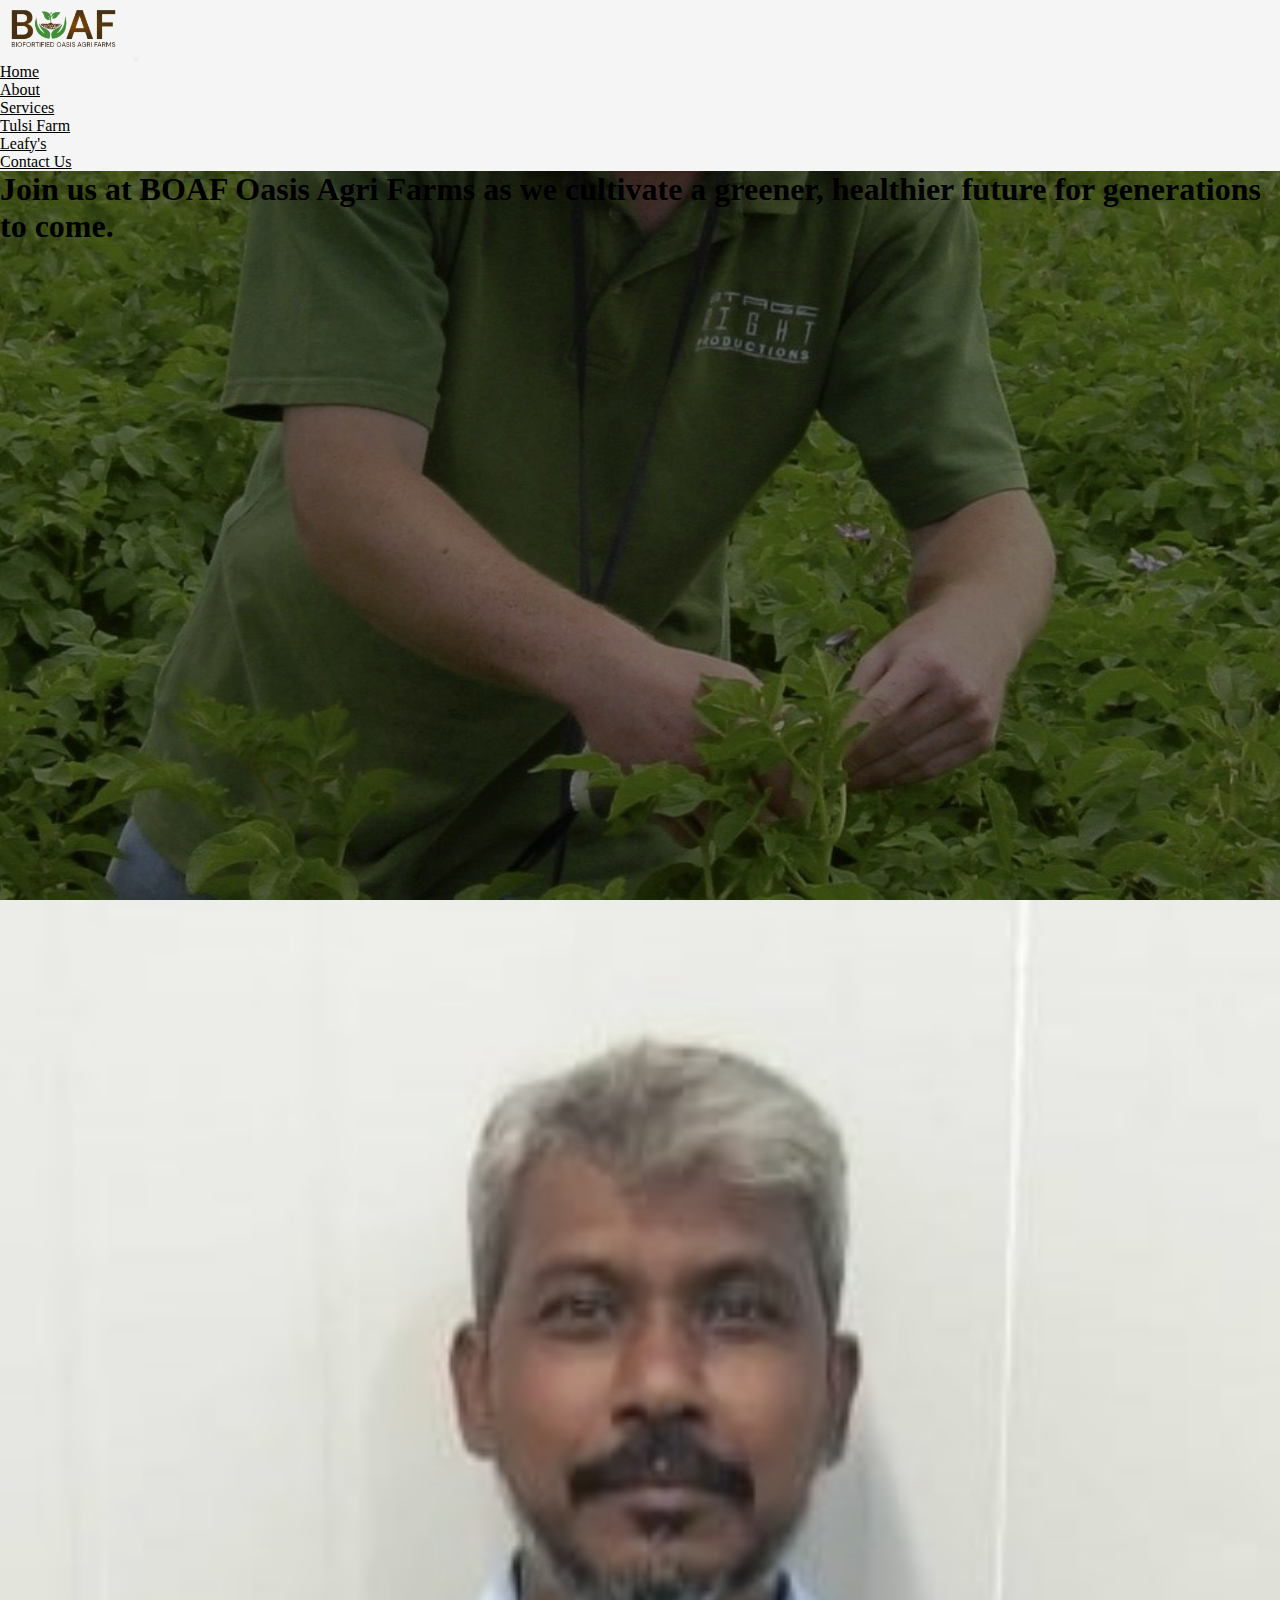
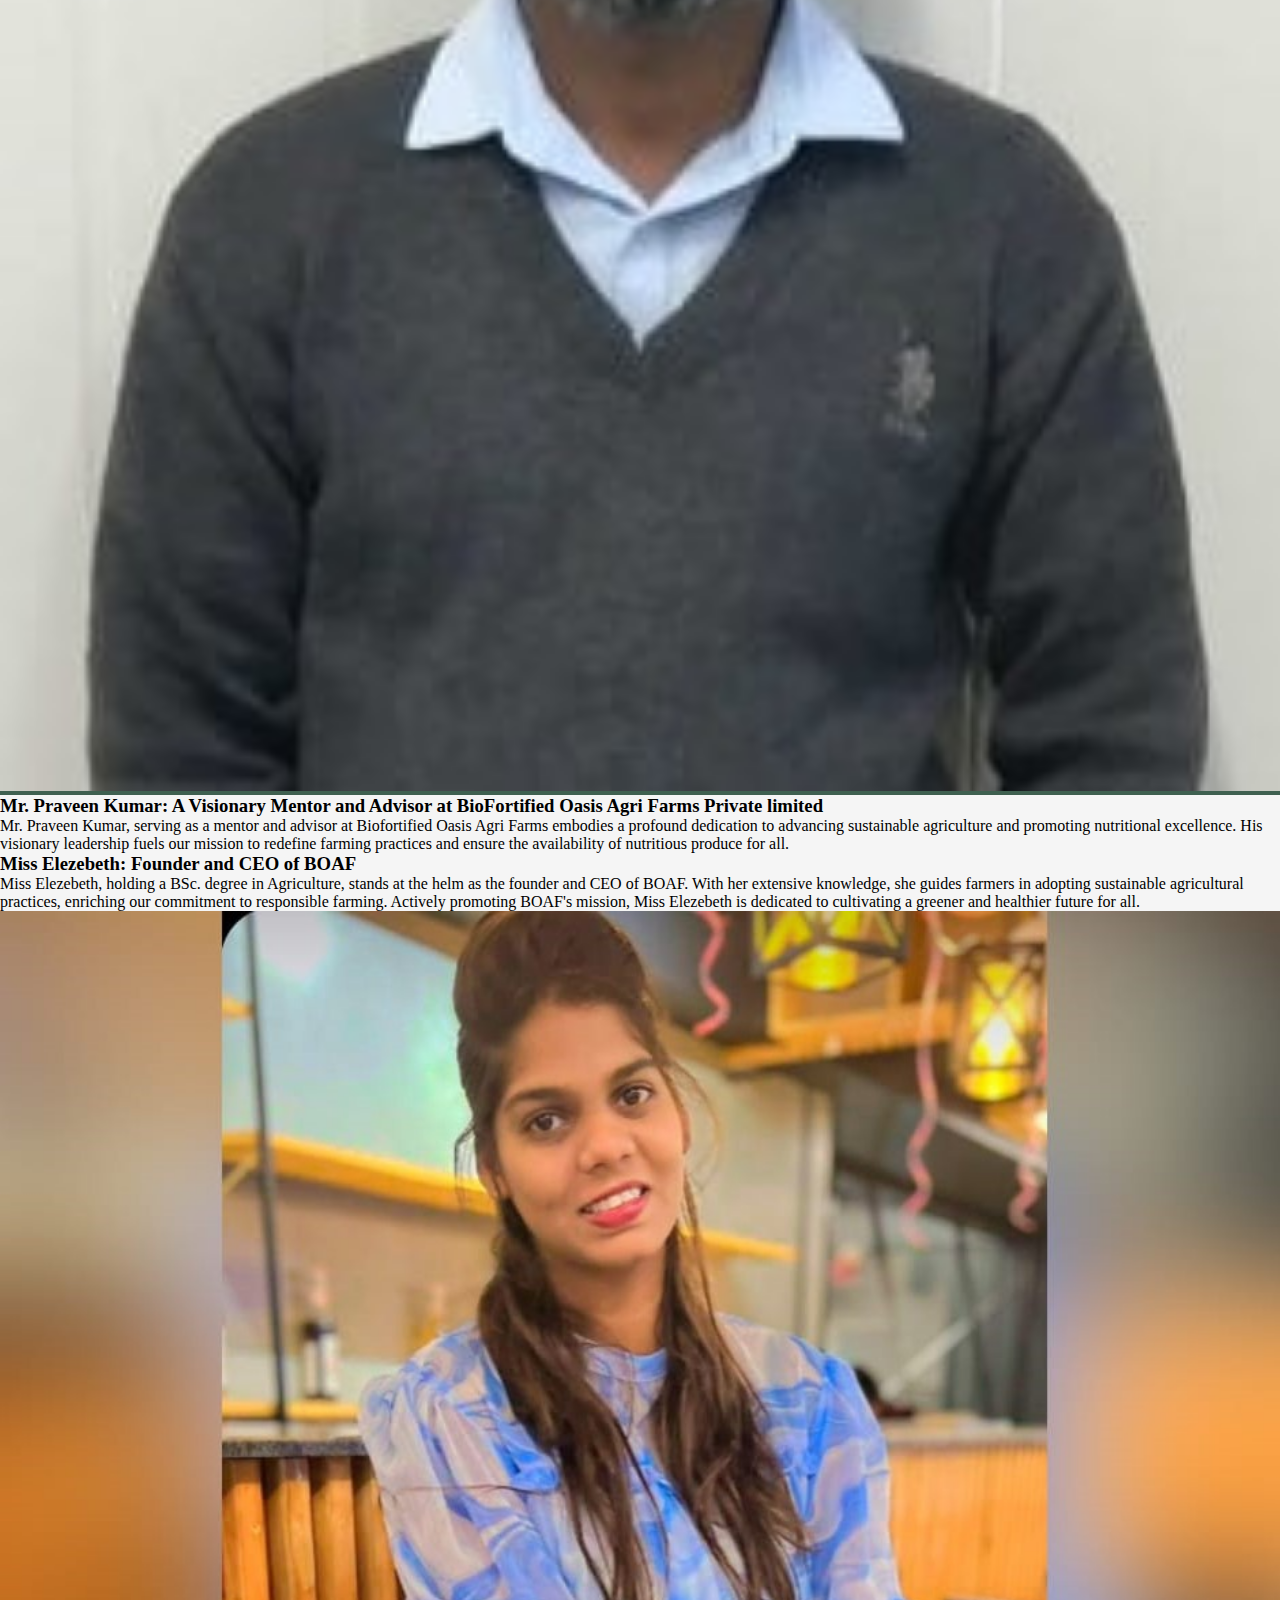
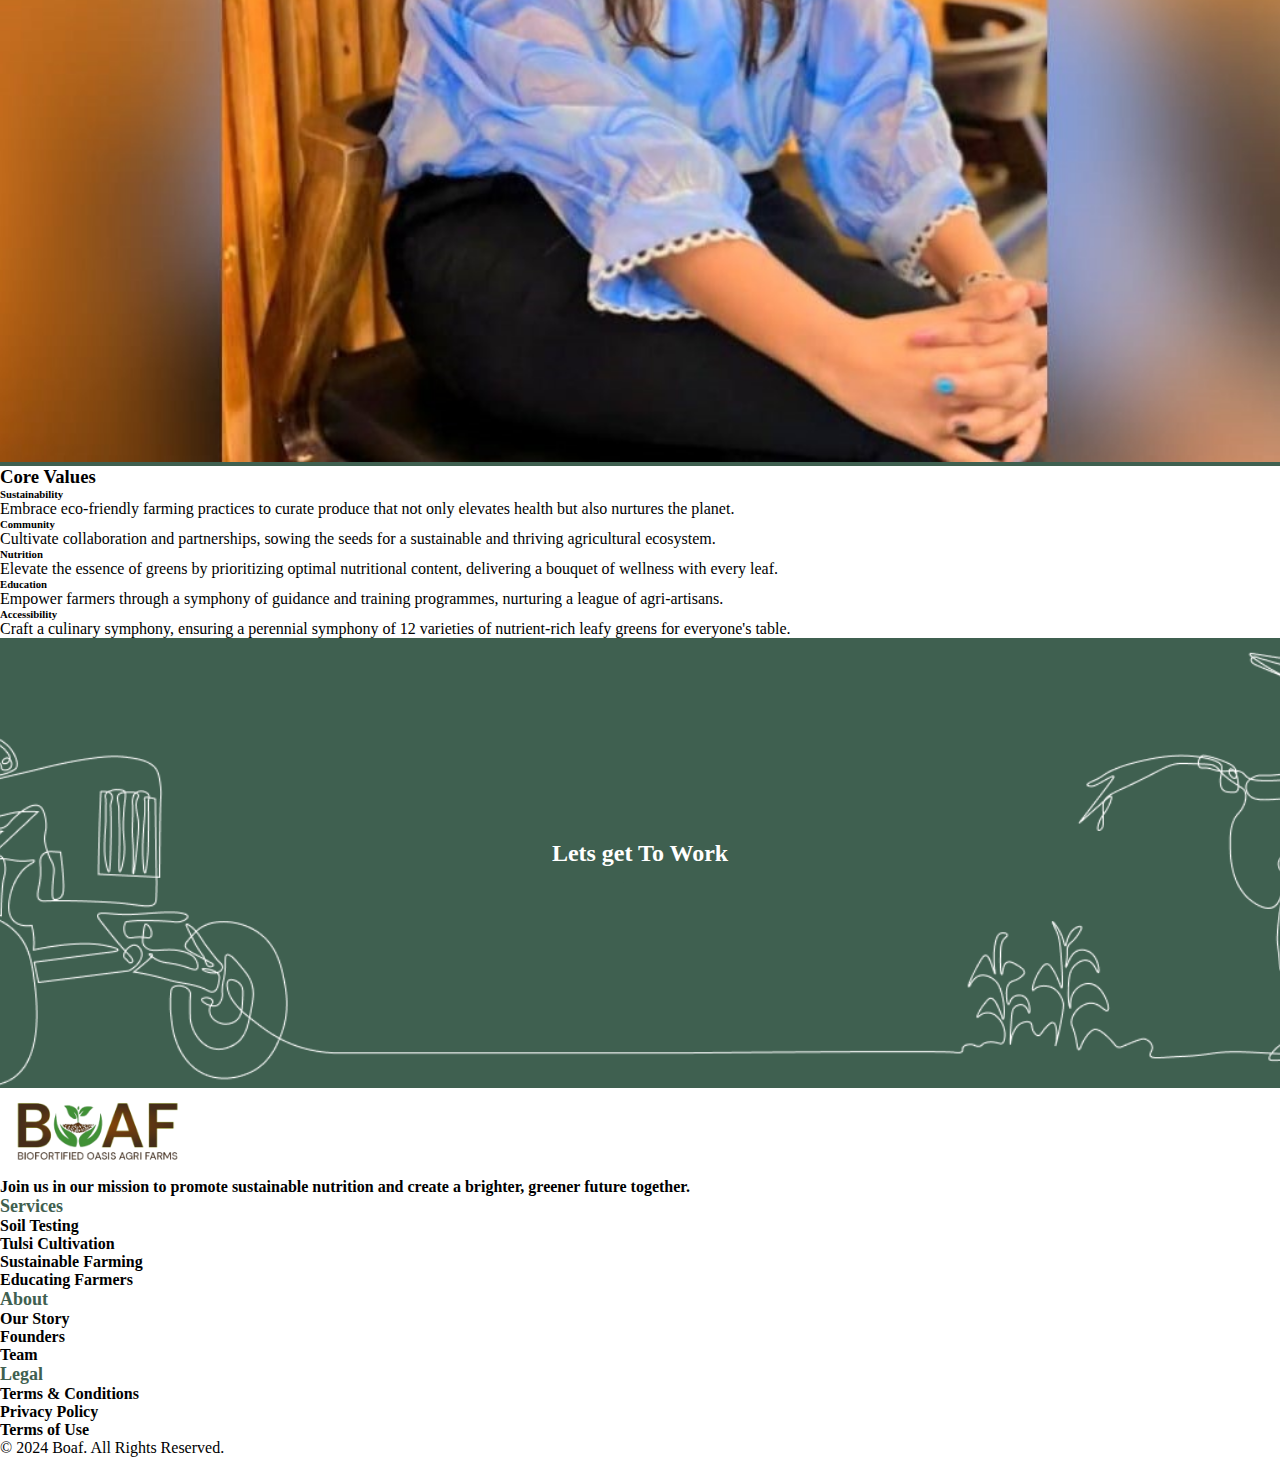
==== commit 54d7cce9: "modified:   about.html 	modified:   assets/images/Fresh-logo.png 	new file:   assets/images/hero_img" ====
--- a/about.html
+++ b/about.html
@@ -32,6 +32,9 @@
                   <a class="nav-link fw-semibold" style="color: black;" href="./tulasiforms.html">Tulsi Farm</a>
                 </li>
                 <li class="nav-item pe-4">
+                  <a class="nav-link fw-semibold" style="color: black;" href="./leaf.html">Leafy's</a>
+                </li>
+                <li class="nav-item pe-4">
                   <a class="nav-link fw-semibold" style="color: black;" href="./contact.html">Contact Us</a>
                 </li>
                 <!-- <li class="nav-item">
@@ -44,7 +47,7 @@
       <div class="vh-100 d-flex justify-content-start align-items-center container">
         <div class="row">
           <div class="col-lg-8 col-12">
-            <h1 class="display-4 fw-semibold text-white">Join us at Biofortified Oasis Agri Farms as we cultivate a greener, healthier future for generations to come.</h1>
+            <h1 class="display-4 fw-semibold text-white">Join us at BOAF Oasis Agri Farms as we cultivate a greener, healthier future for generations to come.</h1>
           </div>
         </div>
       </div>
@@ -53,94 +56,15 @@
 
 
 
-      <section class=" pt-5 pb-5" id="Stor" style="background-color: #ffffff;">
-        <div class="container">
-            <h3 class="" style="color: black;">Core Values</h3>
-            <div class="row">
-                    <div class="card col-12 col-lg-4" style="background-color:transparent; color:black;border:none;">
-                        <div class="card-body">
-                          <i class="fa-solid fa-notes-medical pb-3" style="font-size: 35px;color:#3F6050;"></i>
-                          <h6 class="card-subtitle mb-2 fs-4 text-body-secondary">Sustainability</h6>
-                          <p class="card-text">Embrace eco-friendly farming practices to curate produce that not only elevates health but also nurtures the planet.</p>
-                        </div>
-                    </div>
-                    
-                    <div class="card col-12 col-lg-4" style=" background-color:transparent; color:black;border:none;">
-                        <div class="card-body">
-                          <i class="fa-solid fa-people-group pb-3" style="font-size: 35px;color:#3F6050;"></i>
-                          <h6 class="card-subtitle mb-2 fs-4 text-body-secondary">Community</h6>
-                          <p class="card-text">Cultivate collaboration and partnerships, sowing the seeds for a sustainable and thriving agricultural ecosystem.</p>
-                        </div>
-                    </div>
-
-                    <div class="card col-12 col-lg-4" style=" background-color:transparent; color:black;border:none;">
-                        <div class="card-body">
-                          <i class="fa-brands fa-nutritionix pb-3" style="font-size: 35px;color:#3F6050;"></i>
-                          <h6 class="card-subtitle mb-2 fs-4 text-body-secondary">Nutrition</h6>
-                          <p class="card-text">Elevate the essence of greens by prioritizing optimal nutritional content, delivering a bouquet of wellness with every leaf.</p>
-                        </div>
-                    </div>
-
-                    <div class="card col-12 col-lg-4" style=" background-color:transparent; color:black;border:none;">
-                        <div class="card-body">
-                          <i class="fa-solid fa-person-chalkboard pb-3" style="font-size: 35px;color:#3F6050;"></i>
-                          <h6 class="card-subtitle mb-2 fs-4 text-body-secondary">Education</h6>
-                          <p class="card-text">Empower farmers through a symphony of guidance and training programmes, nurturing a league of agri-artisans.</p>
-                        </div>
-                    </div>
-                    
-                    <div class="card col-12 col-lg-4" style=" background-color:transparent; color:black;border:none;">
-                        <div class="card-body">
-                          <i class="fa-solid fa-universal-access pb-3" style="font-size: 35px;color:#3F6050;"></i>
-                          <h6 class="card-subtitle mb-2 fs-4 text-body-secondary">Accessibility</h6>
-                          <p class="card-text">Craft a culinary symphony, ensuring a perennial symphony of 12 varieties of nutrient-rich leafy greens for everyone's table.</p>
-                        </div>
-                    </div>
-            </div>
-        </div>
-      </section>
-
-      <section class="pe-0 ps-0" id="#">
-        <div class="container-fluid">
-            <div class="row align-items-stretch">
-                <div class="col-12 col-md-6 p-0 d-flex">
-                    <img src="./assets/images/senior-couple-caring-crops.jpg" class="img-fluid" style="width: 100%;" alt="image" />
-                </div>
-                <div class="d-flex col-12 col-md-6 p-4 align-items-center" style="background-color: #3F6050;">
-                  <div class="row d-flex align-items-center">
-                    <div class="col-12 d-flex justify-content-start">
-                      <img class="pb-3 img-fluid" src="./assets/images/img_6.png" style="width: 120px;"/>
-                    </div>
-                    <div class="col-12">
-                      <h3 class="pb-1 fs-1" style="color: #523217;">Operational Model</h3>
-                      <h3 class="pb-2" style="color: white;">Outreach</h3>
-                      <p class="pb-2" style="color: white;">Indulge in a gastronomic rendezvous as we directly supply nutrient-rich produce to connoisseurs in segments like gated communities, corporate offices, educational institutions, and health clubs. Unleash diverse bunches of 12 nutrient-rich leafy greens, curating conscious healthier living and verdant environments.</p>
-                      <h3 class="pb-2" style="color: white;">Collaboration (B2B)</h3>
-                      <p class="pb-2" style="color: white;">Bio Greenz creates a harmonious connection between community engagement and B2B collaborations, fostering a culture of well-being and sustainability. Our vibrant produce enriches urban landscapes, promoting health and sustainability for a brighter future.</p>
-                    </div>
-                  </div>
-                </div>
-            </div>
-        </div>
-      </section>
+
+
+
 
 
 
       
 
-      <section class=" pt-5 pb-5" id="#">
-        <div class="container">
-          <div class="row d-flex align-items-center">
-            <div class=" col-lg-6 col-md-6 col-12 order-1 order-lg-0 p-6">
-            <h3 class="fw-semibold Main_headings pb-3" >BioGreenz: Cultivating Wellbeing</h3>
-              <p >Embark on a transformative odyssey with BioGreenz, where vibrant greens transcend the ordinary, becoming catalysts for a lifestyle steeped in health and sustainability. Beyond mere produce, BioGreenz is a testament to nurturing well-being, fostering sustainable agriculture, and weaving a greener tapestry for the world. Our narrative is an ode to nutritional excellence, community empowerment, and an unwavering commitment to healthier living.</p>
-            </div>
-            <div class="col-lg-6 col-md-6 col-12 text-center order-0 order-lg-1">
-              <img src="./assets/images/img_7.jpg" class="img-fluid  p-4 p-lg-0" style="width: 450px; border-radius: 8px;"  alt="">
-            </div>
-          </div>
-        </div>
-      </section>
+
 
 
       <section class="pe-0 ps-0" id="found">
@@ -152,8 +76,8 @@
                 <div class="d-flex col-12 col-lg-6 p-4 align-items-center" style="background-color: whitesmoke;">
                   <div class="row d-flex align-items-center">
                     <div class="col-12">
-                      <h3 class="pb-2" style="color: black;">Mr. Praveen Kumar: The Visionary Founder of BioFortified</h3>
-                      <p class="pb-2" style="color: black;">Mr. Praveen Kumar, the visionary founder of BioFortified, is propelled by a profound passion for sustainable agriculture and nutritional excellence. His commitment to innovation serves as the cornerstone of our mission to revolutionize farming practices and make nutritious produce accessible to all.</p>
+                      <h3 class="pb-2" style="color: black;">Mr. Praveen Kumar: A Visionary Mentor and Advisor at BioFortified Oasis Agri Farms Private limited</h3>
+                      <p class="pb-2" style="color: black;">Mr. Praveen Kumar, serving as a mentor and advisor at Biofortified Oasis Agri Farms embodies a profound dedication to advancing sustainable agriculture and promoting nutritional excellence. His visionary leadership fuels our mission to redefine farming practices and ensure the availability of nutritious produce for all.</p>
                     </div>
                   </div>
                 </div>
@@ -168,8 +92,8 @@
                 <div class="d-flex col-12 col-lg-6 p-4 align-items-center order-lg-0 order-1" style="background-color: whitesmoke;">
                   <div class="row d-flex align-items-center">
                     <div class="col-12">
-                      <h3 class="pb-2" style="color: black;">Miss Elezebeth: Founder and CEO of BioFortified</h3>
-                      <p class="pb-2" style="color: black;">Miss Elezebeth, holding a BSc. degree in Agriculture, stands at the helm as the founder and CEO of BioFortified. With her extensive knowledge, she guides farmers in adopting sustainable agricultural practices, enriching our commitment to responsible farming. Actively promoting Biofortified's mission, Miss Elezebeth is dedicated to cultivating a greener and healthier future for all.</p>
+                      <h3 class="pb-2" style="color: black;">Miss Elezebeth: Founder and CEO of BOAF</h3>
+                      <p class="pb-2" style="color: black;">Miss Elezebeth, holding a BSc. degree in Agriculture, stands at the helm as the founder and CEO of BOAF. With her extensive knowledge, she guides farmers in adopting sustainable agricultural practices, enriching our commitment to responsible farming. Actively promoting BOAF's mission, Miss Elezebeth is dedicated to cultivating a greener and healthier future for all.</p>
                     </div>
                   </div>
                 </div>
@@ -179,19 +103,57 @@
             </div>
         </div>
       </section>
-      <section class=" pt-5 pb-5" id="#" style="background-color: white;">
+
+
+
+
+      <section class=" pt-5 pb-5" id="Stor" style="background-color: #ffffff;">
         <div class="container">
-          <div class="row d-flex align-items-center">
-            <div class="col-lg-6 col-md-6 col-12 text-center order-0 order-lg-1">
-              <img src="./assets/images/img_8.webp" class="img-fluid  p-4 p-lg-0" style="height: 450px; border-radius: 8px;" alt="">
-            </div>
-            <div class=" col-lg-6 col-md-6 col-12 order-0 order-lg-1 p-6">
-              <h3 class="fw-semibold Main_headings pb-3" >Power of Leafy Greens</h3>
-                <p >Discover Bio Greenz's diverse assortment of nutrient-packed leafy greens, each offering a treasure trove of essential vitamins, minerals, and antioxidants for a vibrant, healthy life. From revitalizing Coriander to bone-strengthening Spinach, digestion-aiding Fenugreek to skin-nourishing Mint, and immune-boosting Sorrel to protein-packed Amaranthus varieties, our greens are nature's vessels of essential nutrients, enriching every meal with the nourishment your vitality deserves.</p>
-            </div>
-          </div>
+            <h3 class="" style="color: black;">Core Values</h3>
+            <div class="row">
+                    <div class="card col-12 col-lg-4" style="background-color:transparent; color:black;border:none;">
+                        <div class="card-body">
+                          <i class="fa-solid fa-notes-medical pb-3" style="font-size: 35px;color:#3F6050;"></i>
+                          <h6 class="card-subtitle mb-2 fs-4 text-body-secondary">Sustainability</h6>
+                          <p class="card-text">Embrace eco-friendly farming practices to curate produce that not only elevates health but also nurtures the planet.</p>
+                        </div>
+                    </div>
+                    
+                    <div class="card col-12 col-lg-4" style=" background-color:transparent; color:black;border:none;">
+                        <div class="card-body">
+                          <i class="fa-solid fa-people-group pb-3" style="font-size: 35px;color:#3F6050;"></i>
+                          <h6 class="card-subtitle mb-2 fs-4 text-body-secondary">Community</h6>
+                          <p class="card-text">Cultivate collaboration and partnerships, sowing the seeds for a sustainable and thriving agricultural ecosystem.</p>
+                        </div>
+                    </div>
+
+                    <div class="card col-12 col-lg-4" style=" background-color:transparent; color:black;border:none;">
+                        <div class="card-body">
+                          <i class="fa-brands fa-nutritionix pb-3" style="font-size: 35px;color:#3F6050;"></i>
+                          <h6 class="card-subtitle mb-2 fs-4 text-body-secondary">Nutrition</h6>
+                          <p class="card-text">Elevate the essence of greens by prioritizing optimal nutritional content, delivering a bouquet of wellness with every leaf.</p>
+                        </div>
+                    </div>
+
+                    <div class="card col-12 col-lg-4" style=" background-color:transparent; color:black;border:none;">
+                        <div class="card-body">
+                          <i class="fa-solid fa-person-chalkboard pb-3" style="font-size: 35px;color:#3F6050;"></i>
+                          <h6 class="card-subtitle mb-2 fs-4 text-body-secondary">Education</h6>
+                          <p class="card-text">Empower farmers through a symphony of guidance and training programmes, nurturing a league of agri-artisans.</p>
+                        </div>
+                    </div>
+                    
+                    <div class="card col-12 col-lg-4" style=" background-color:transparent; color:black;border:none;">
+                        <div class="card-body">
+                          <i class="fa-solid fa-universal-access pb-3" style="font-size: 35px;color:#3F6050;"></i>
+                          <h6 class="card-subtitle mb-2 fs-4 text-body-secondary">Accessibility</h6>
+                          <p class="card-text">Craft a culinary symphony, ensuring a perennial symphony of 12 varieties of nutrient-rich leafy greens for everyone's table.</p>
+                        </div>
+                    </div>
+            </div>
         </div>
       </section>
+
 
 
 
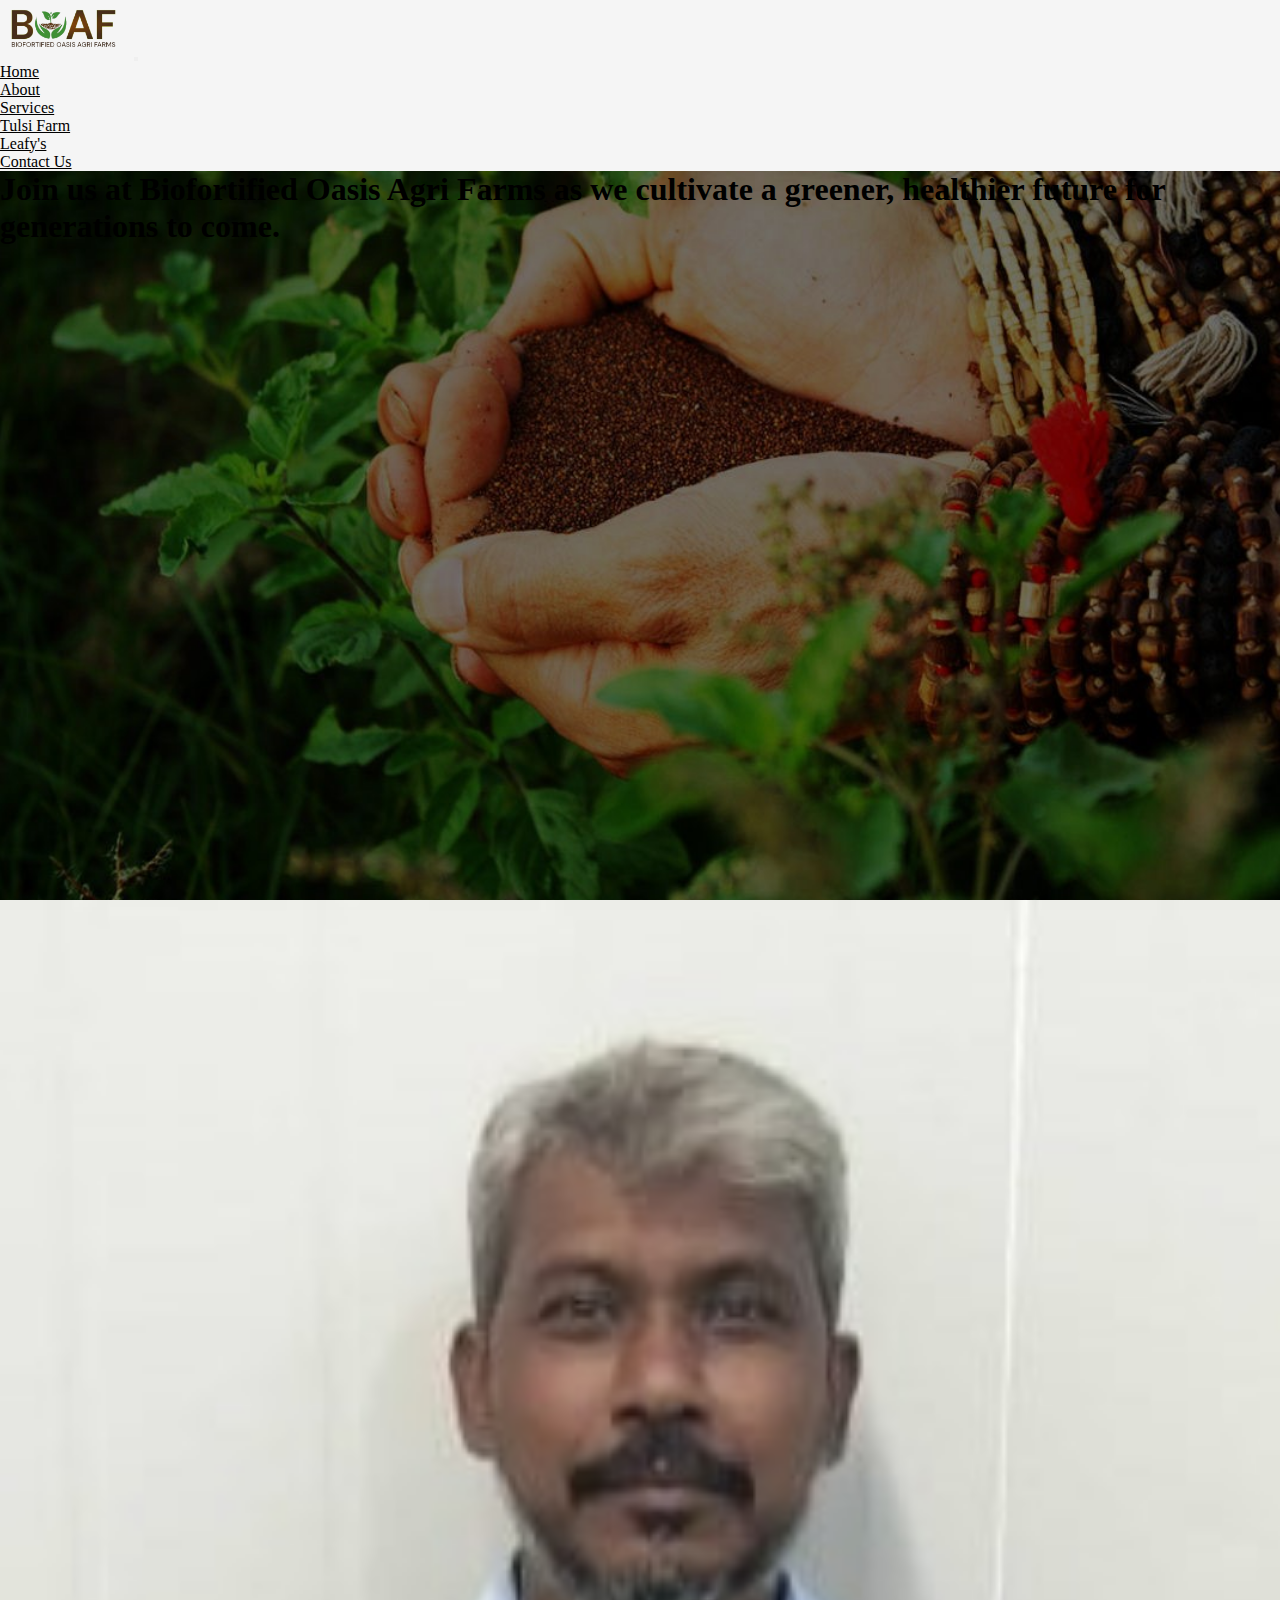
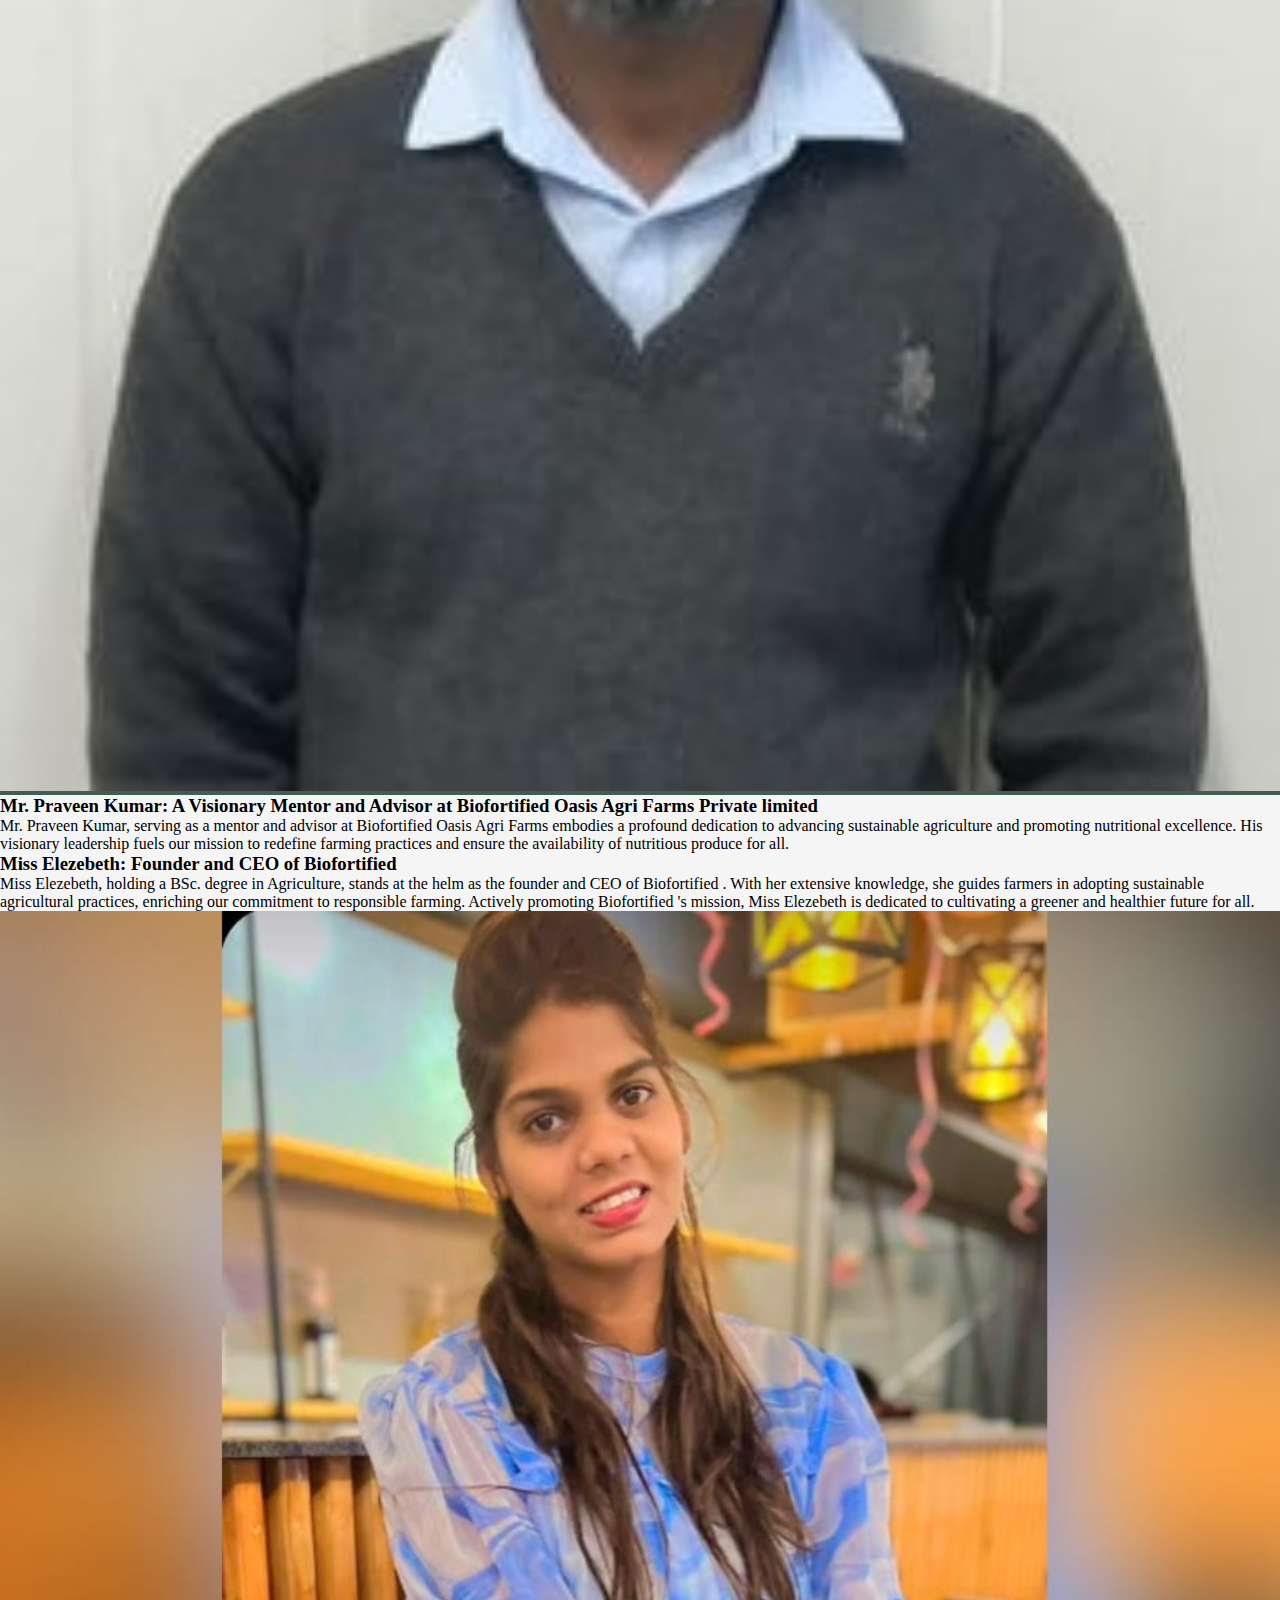
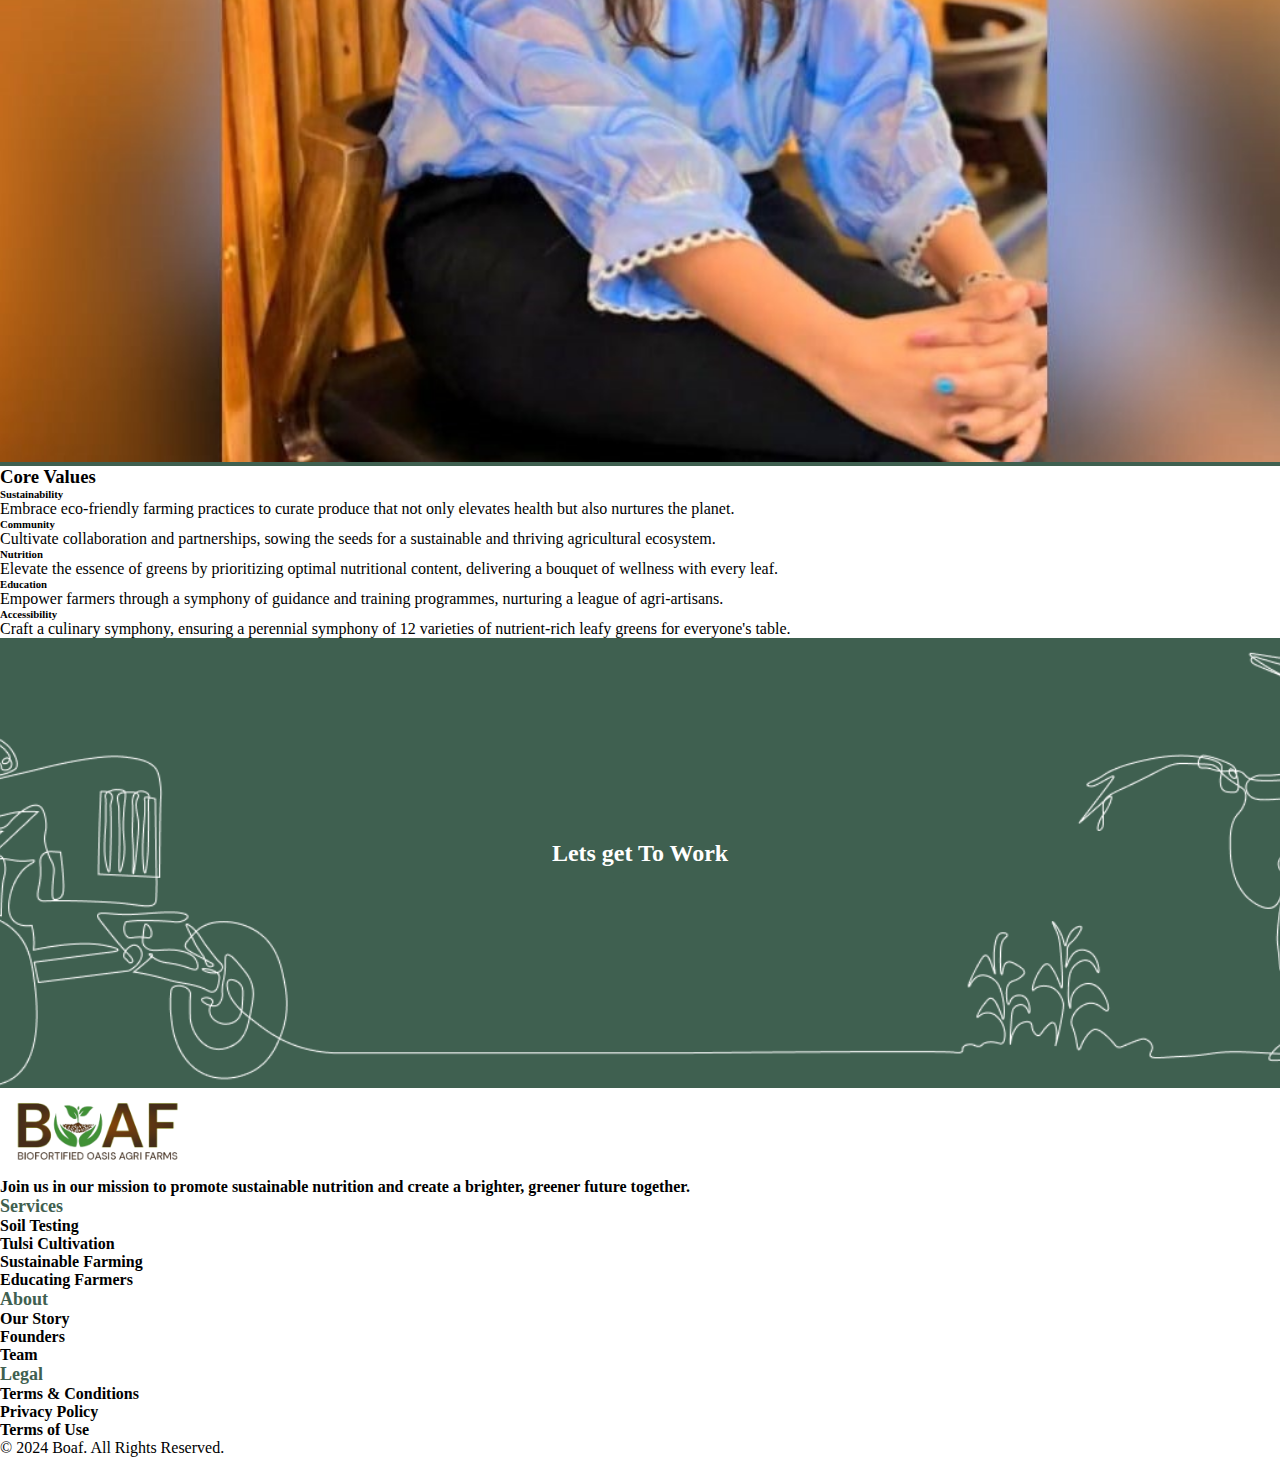
==== commit 466977a4: "modified:   about.html 	modified:   contact.html 	modified:   index.html 	modified:   leaf.html 	mod" ====
--- a/about.html
+++ b/about.html
@@ -10,7 +10,7 @@
 </head>
 <body>
     <!-- bg-body-tertiary -->
-    <div class="home-container  vh-100 w-100 p-0 m-0" style="background-image: url('./assets/images/boy.jpg');background-size: cover; background-repeat: no-repeat; background-position:center;">
+    <div class="home-container  vh-100 w-100 p-0 m-0" style="background-image: url('./assets/images/hero_img.jpg');background-size: cover; background-repeat: no-repeat; background-position:center;">
       <nav class="navbar navbar-expand-lg p-0" style="background-color: whitesmoke;">
           <div class="container">
             <a class="navbar-brand p-0" href="#"><img src="./assets/images/logo.png" style="width: 130px;"/></a>
@@ -47,7 +47,7 @@
       <div class="vh-100 d-flex justify-content-start align-items-center container">
         <div class="row">
           <div class="col-lg-8 col-12">
-            <h1 class="display-4 fw-semibold text-white">Join us at BOAF Oasis Agri Farms as we cultivate a greener, healthier future for generations to come.</h1>
+            <h1 class="display-4 fw-semibold text-white">Join us at Biofortified Oasis Agri Farms as we cultivate a greener, healthier future for generations to come.</h1>
           </div>
         </div>
       </div>
@@ -76,7 +76,7 @@
                 <div class="d-flex col-12 col-lg-6 p-4 align-items-center" style="background-color: whitesmoke;">
                   <div class="row d-flex align-items-center">
                     <div class="col-12">
-                      <h3 class="pb-2" style="color: black;">Mr. Praveen Kumar: A Visionary Mentor and Advisor at BioFortified Oasis Agri Farms Private limited</h3>
+                      <h3 class="pb-2" style="color: black;">Mr. Praveen Kumar: A Visionary Mentor and Advisor at Biofortified Oasis Agri Farms Private limited</h3>
                       <p class="pb-2" style="color: black;">Mr. Praveen Kumar, serving as a mentor and advisor at Biofortified Oasis Agri Farms embodies a profound dedication to advancing sustainable agriculture and promoting nutritional excellence. His visionary leadership fuels our mission to redefine farming practices and ensure the availability of nutritious produce for all.</p>
                     </div>
                   </div>
@@ -92,8 +92,8 @@
                 <div class="d-flex col-12 col-lg-6 p-4 align-items-center order-lg-0 order-1" style="background-color: whitesmoke;">
                   <div class="row d-flex align-items-center">
                     <div class="col-12">
-                      <h3 class="pb-2" style="color: black;">Miss Elezebeth: Founder and CEO of BOAF</h3>
-                      <p class="pb-2" style="color: black;">Miss Elezebeth, holding a BSc. degree in Agriculture, stands at the helm as the founder and CEO of BOAF. With her extensive knowledge, she guides farmers in adopting sustainable agricultural practices, enriching our commitment to responsible farming. Actively promoting BOAF's mission, Miss Elezebeth is dedicated to cultivating a greener and healthier future for all.</p>
+                      <h3 class="pb-2" style="color: black;">Miss Elezebeth: Founder and CEO of Biofortified </h3>
+                      <p class="pb-2" style="color: black;">Miss Elezebeth, holding a BSc. degree in Agriculture, stands at the helm as the founder and CEO of Biofortified . With her extensive knowledge, she guides farmers in adopting sustainable agricultural practices, enriching our commitment to responsible farming. Actively promoting Biofortified 's mission, Miss Elezebeth is dedicated to cultivating a greener and healthier future for all.</p>
                     </div>
                   </div>
                 </div>
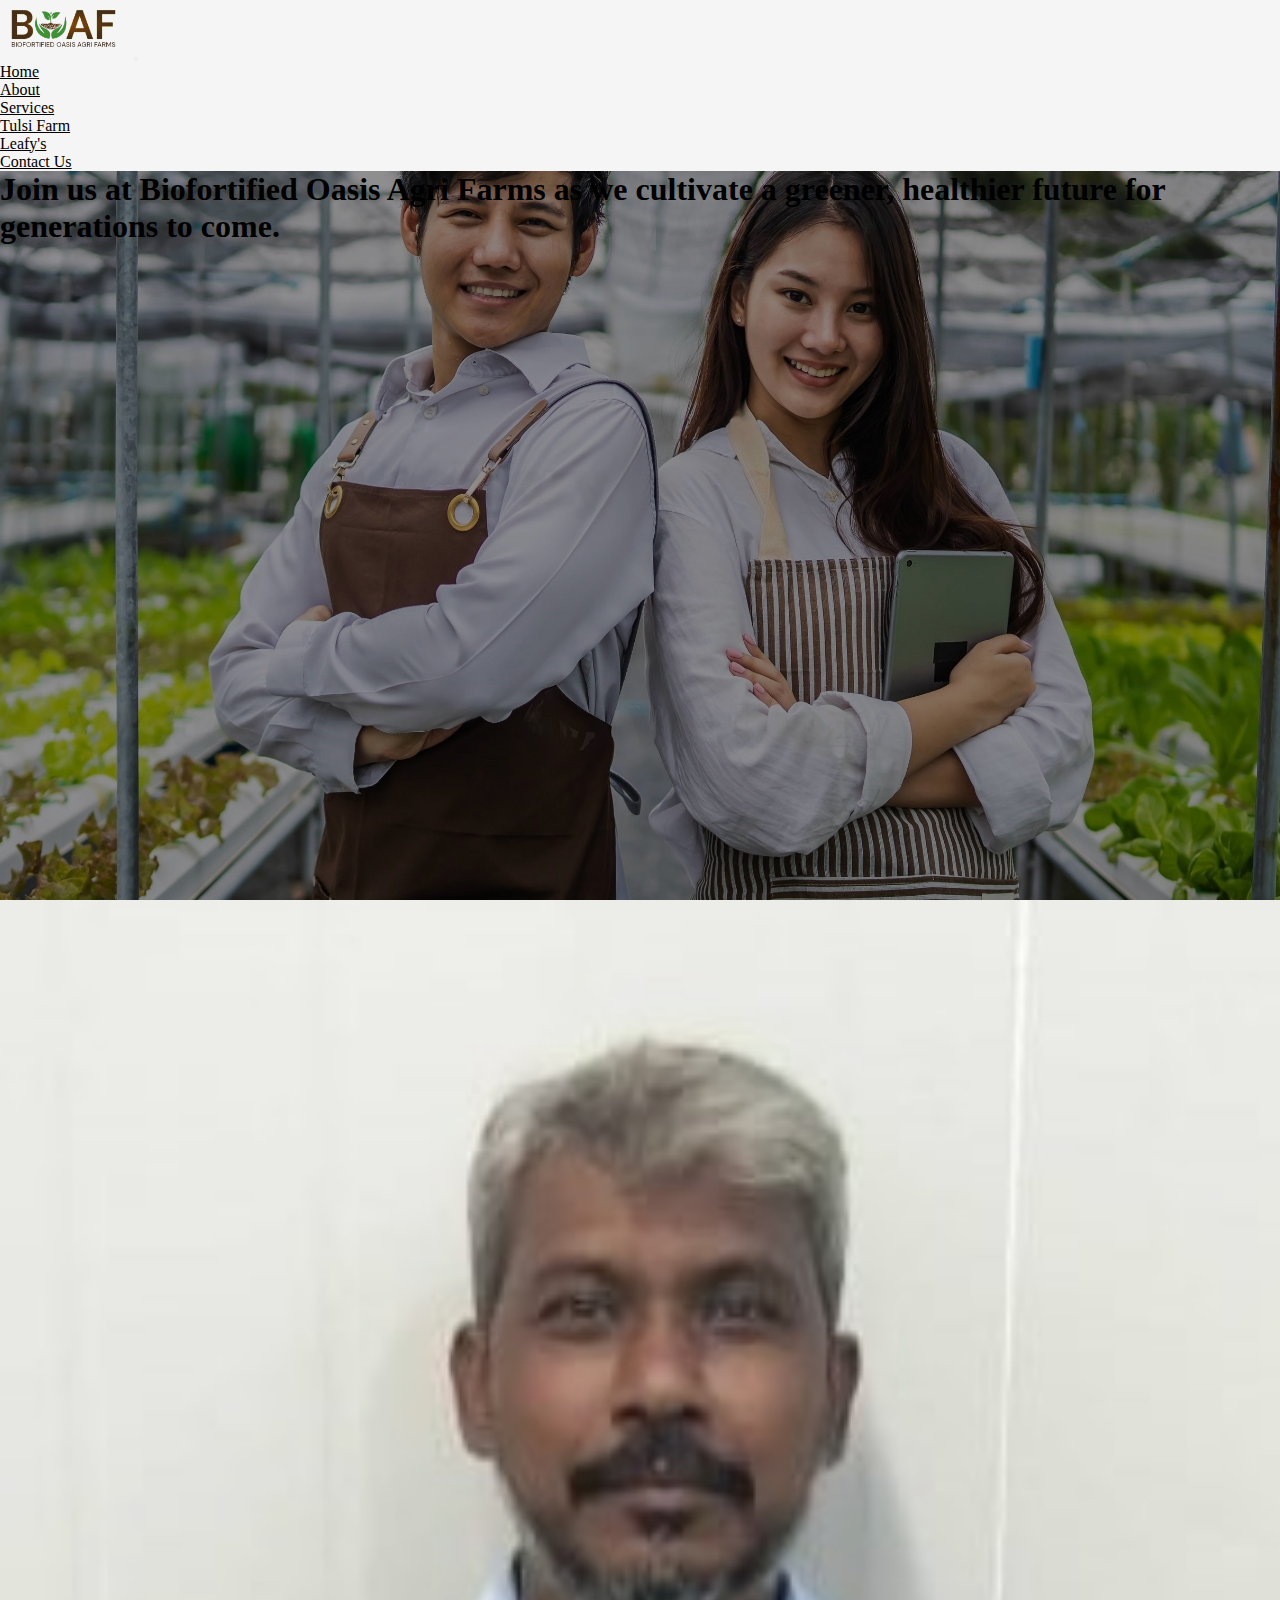
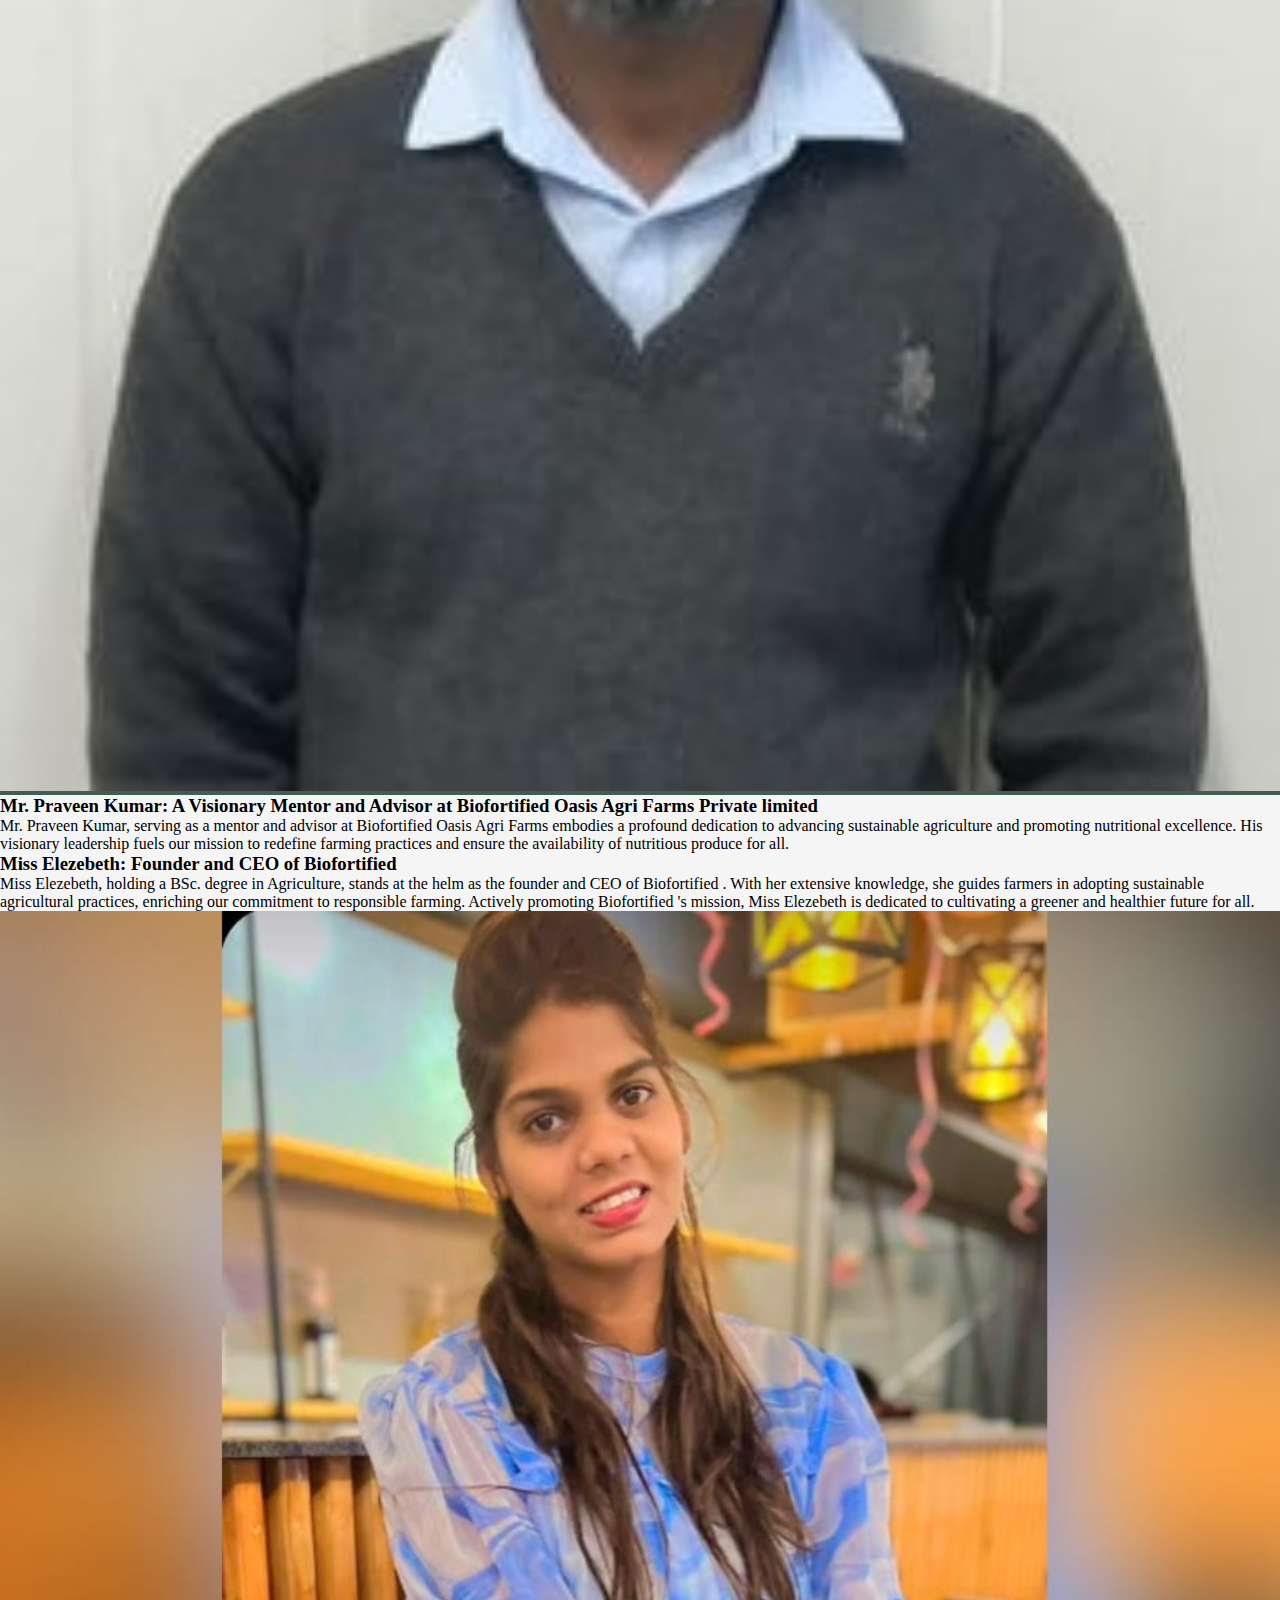
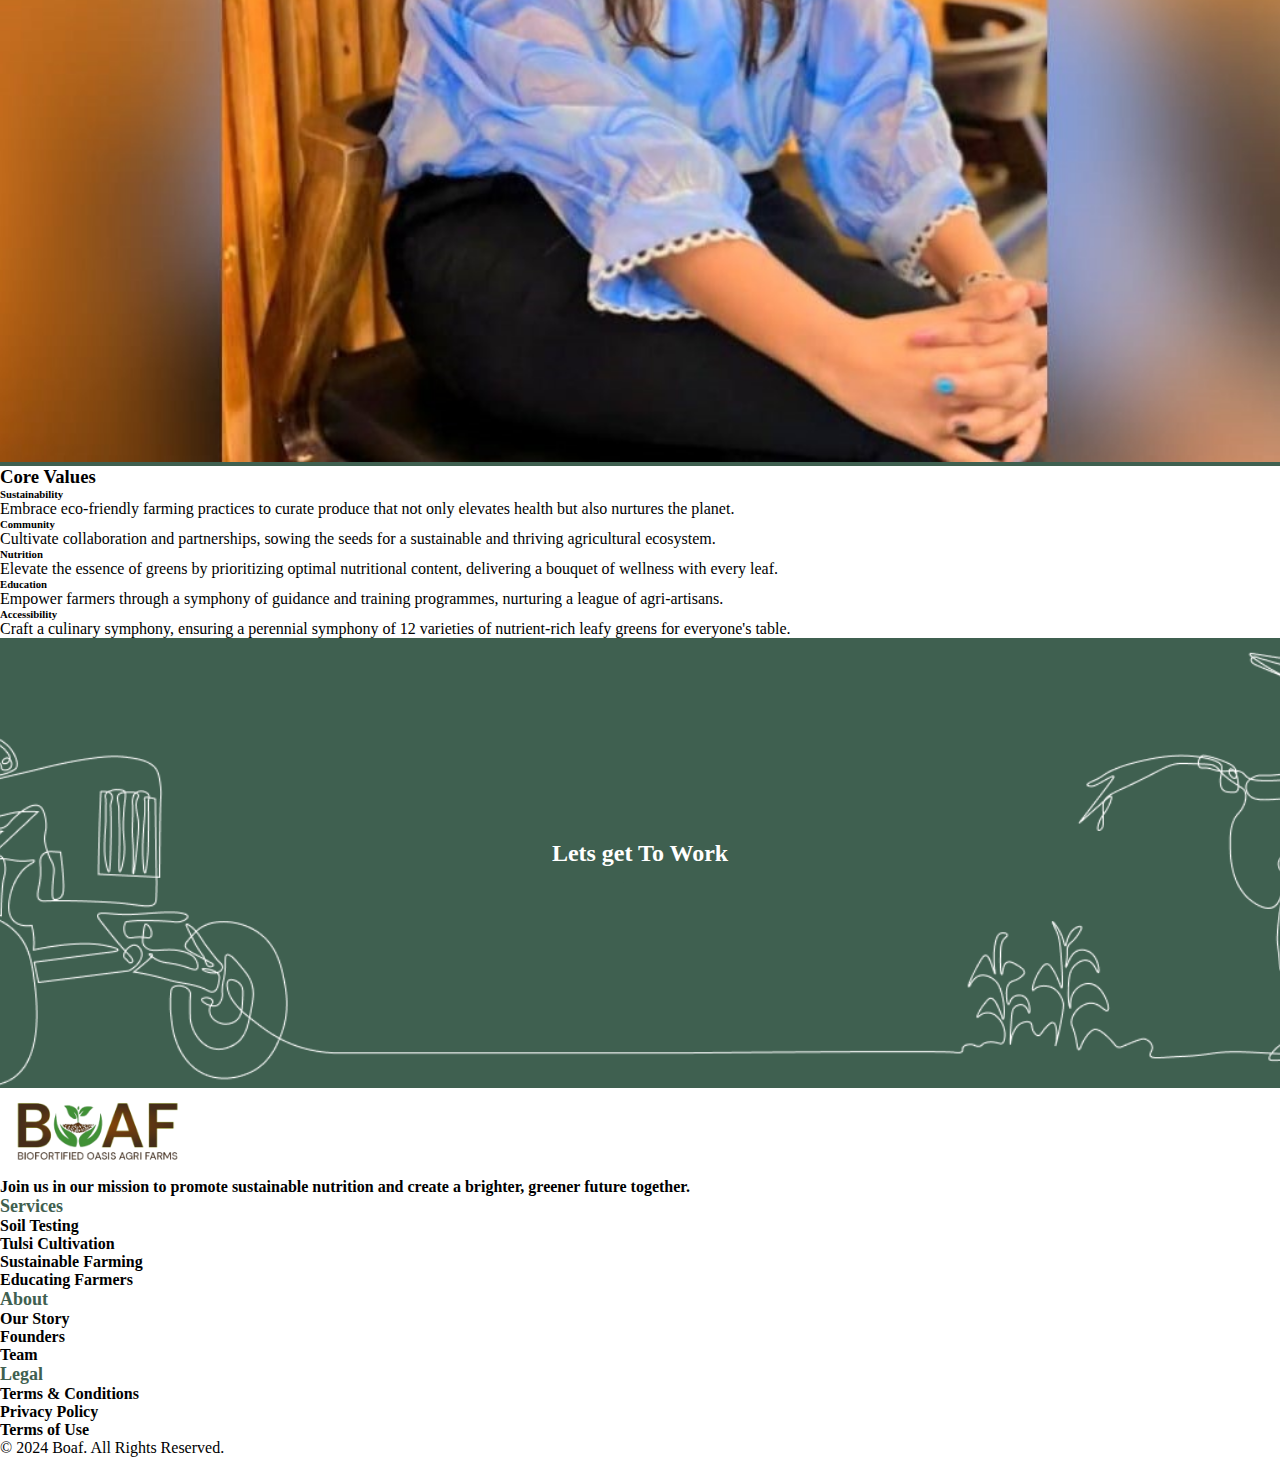
==== commit 53bc3706: "modified:   about.html 	new file:   assets/images/banner_about-transformed.jpeg 	new file:   assets/" ====
--- a/about.html
+++ b/about.html
@@ -10,7 +10,7 @@
 </head>
 <body>
     <!-- bg-body-tertiary -->
-    <div class="home-container  vh-100 w-100 p-0 m-0" style="background-image: url('./assets/images/hero_img.jpg');background-size: cover; background-repeat: no-repeat; background-position:center;">
+    <div class="home-container  vh-100 w-100 p-0 m-0" style="background-image: url('./assets/images/banner_about-transformed.jpeg');background-size: cover; background-repeat: no-repeat; background-position:center;">
       <nav class="navbar navbar-expand-lg p-0" style="background-color: whitesmoke;">
           <div class="container">
             <a class="navbar-brand p-0" href="#"><img src="./assets/images/logo.png" style="width: 130px;"/></a>
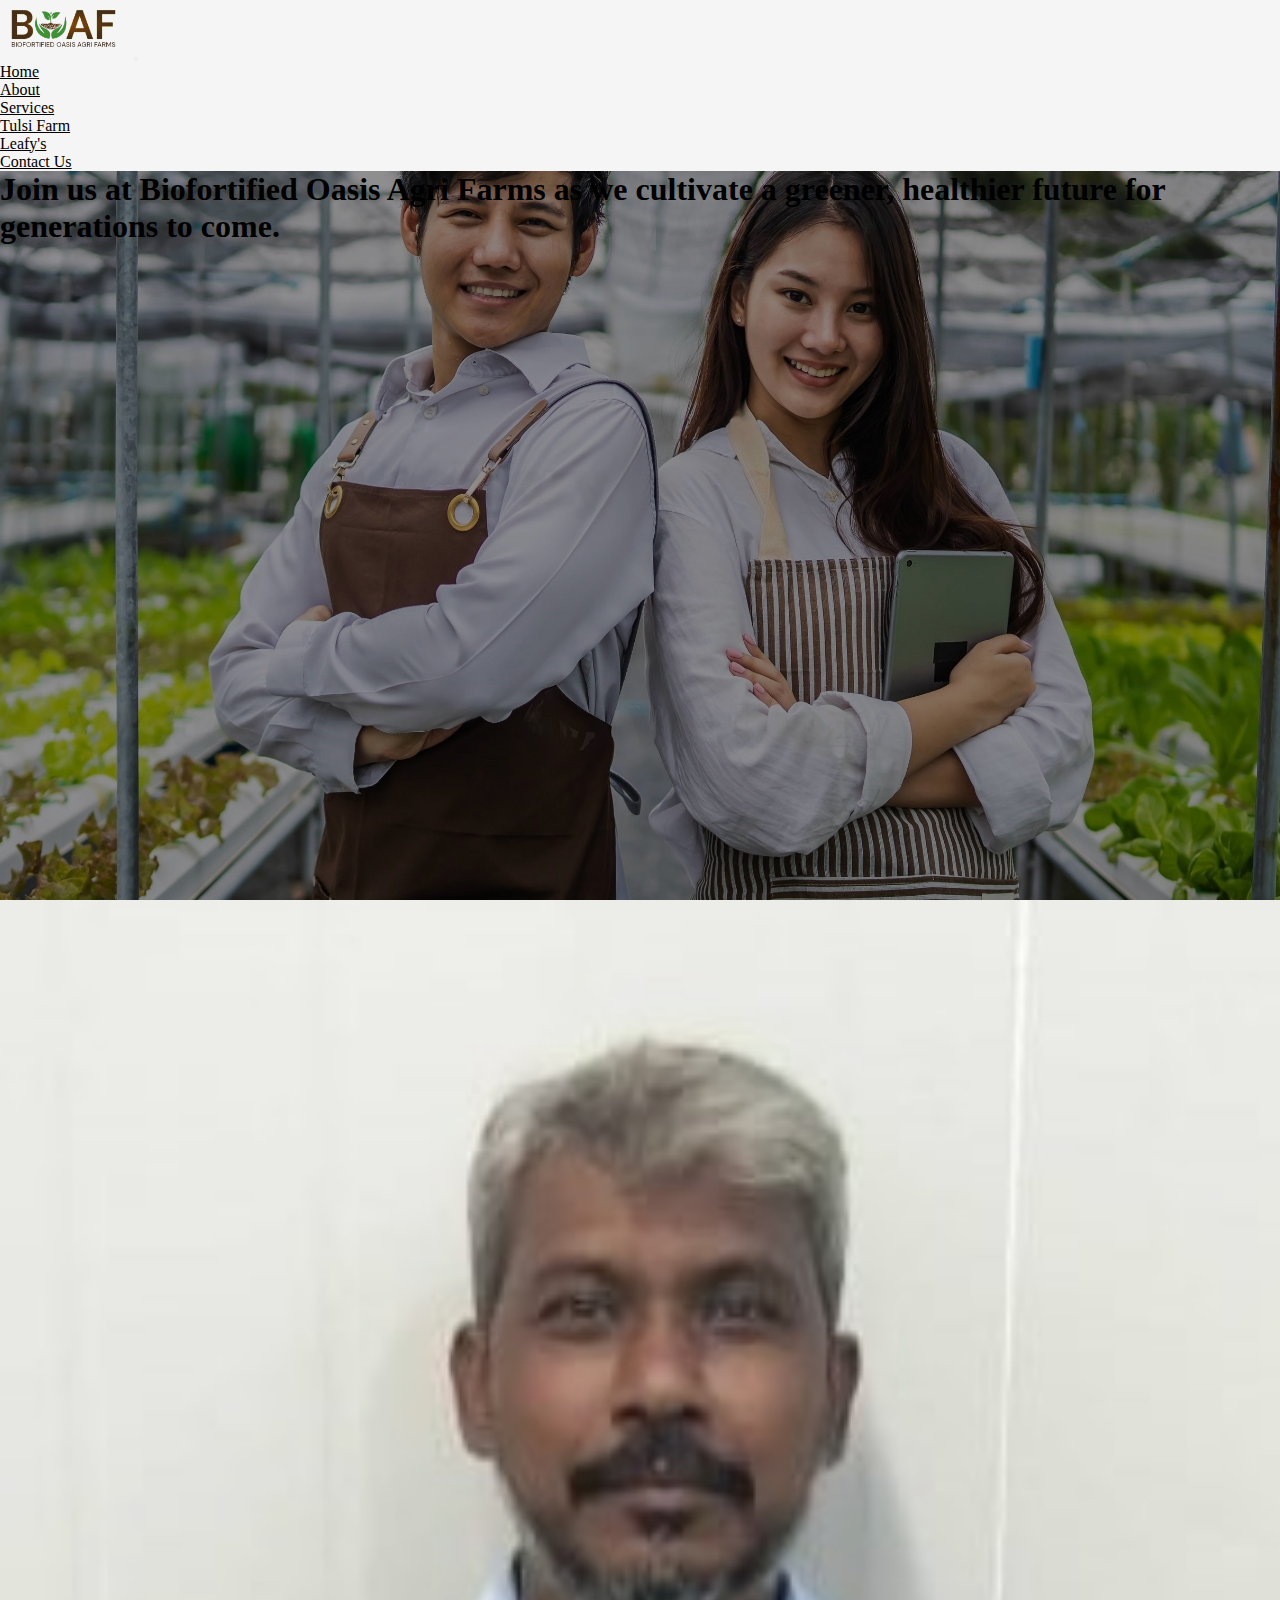
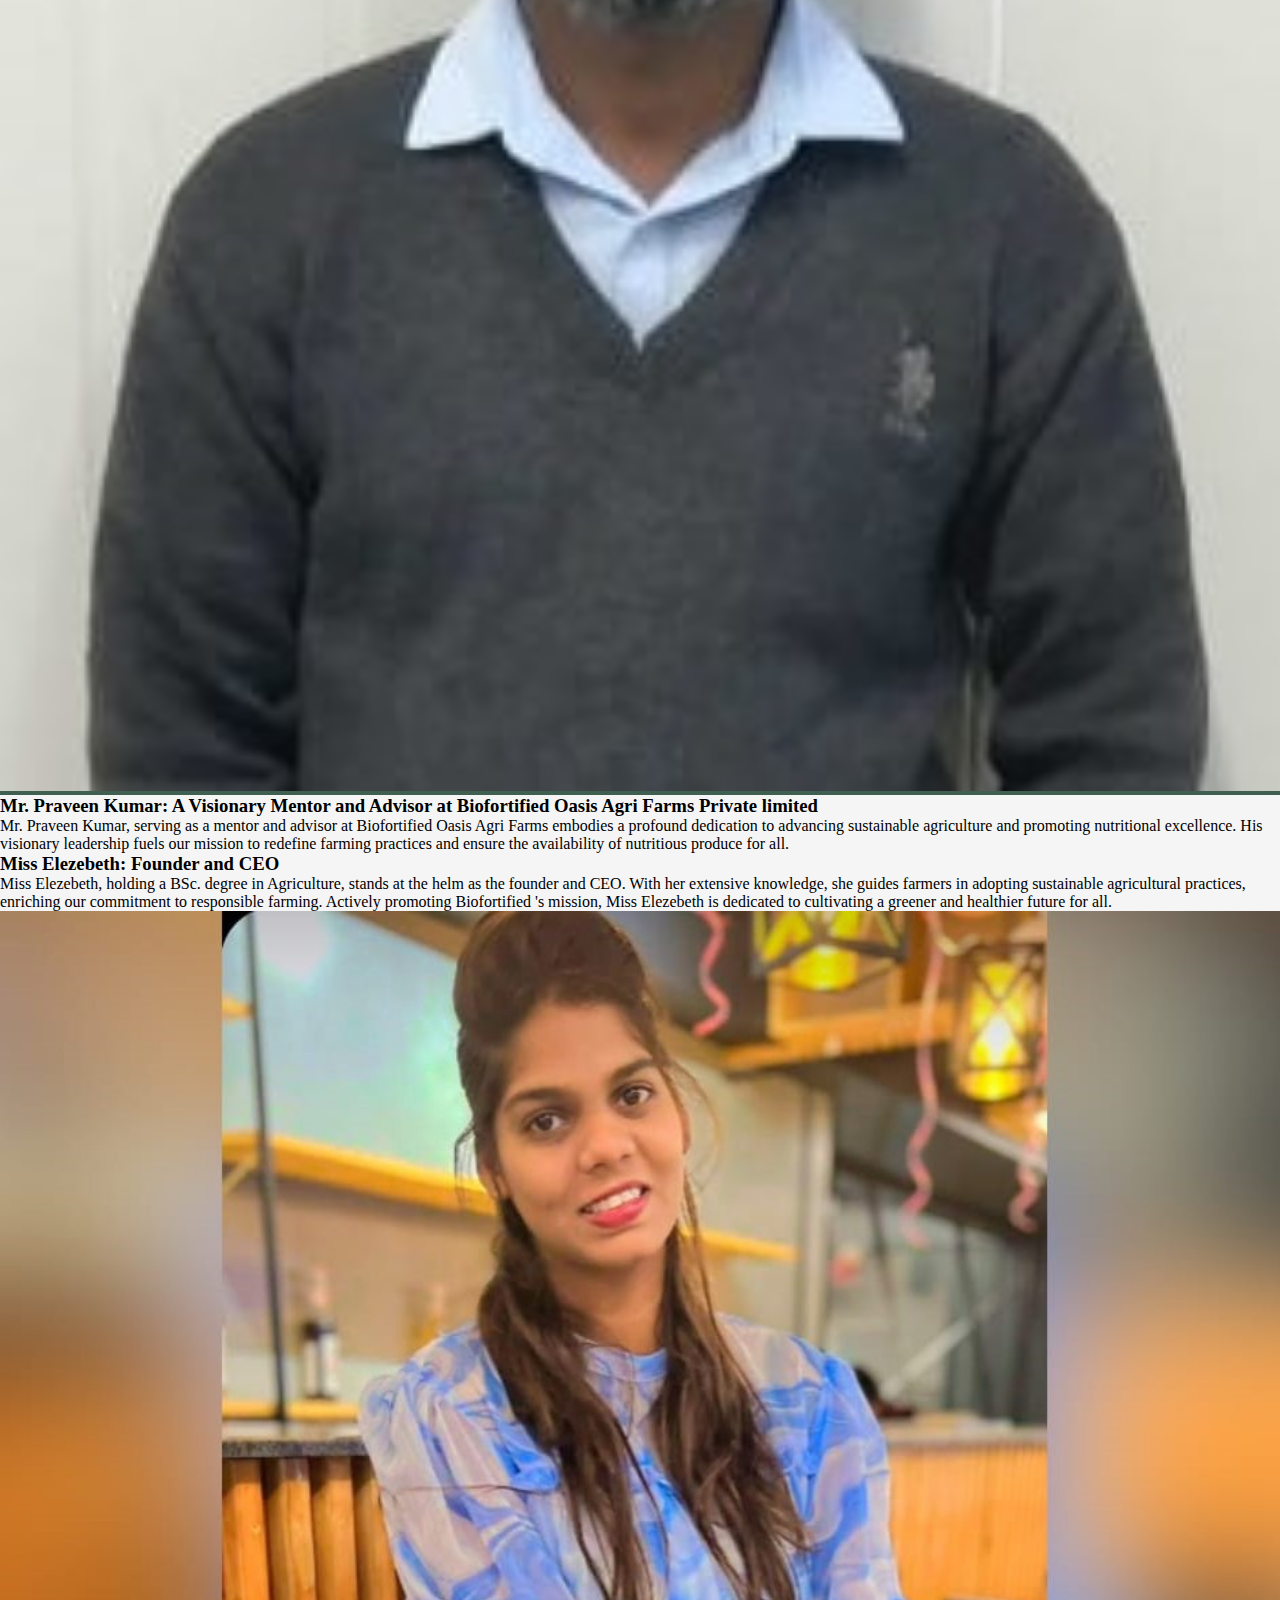
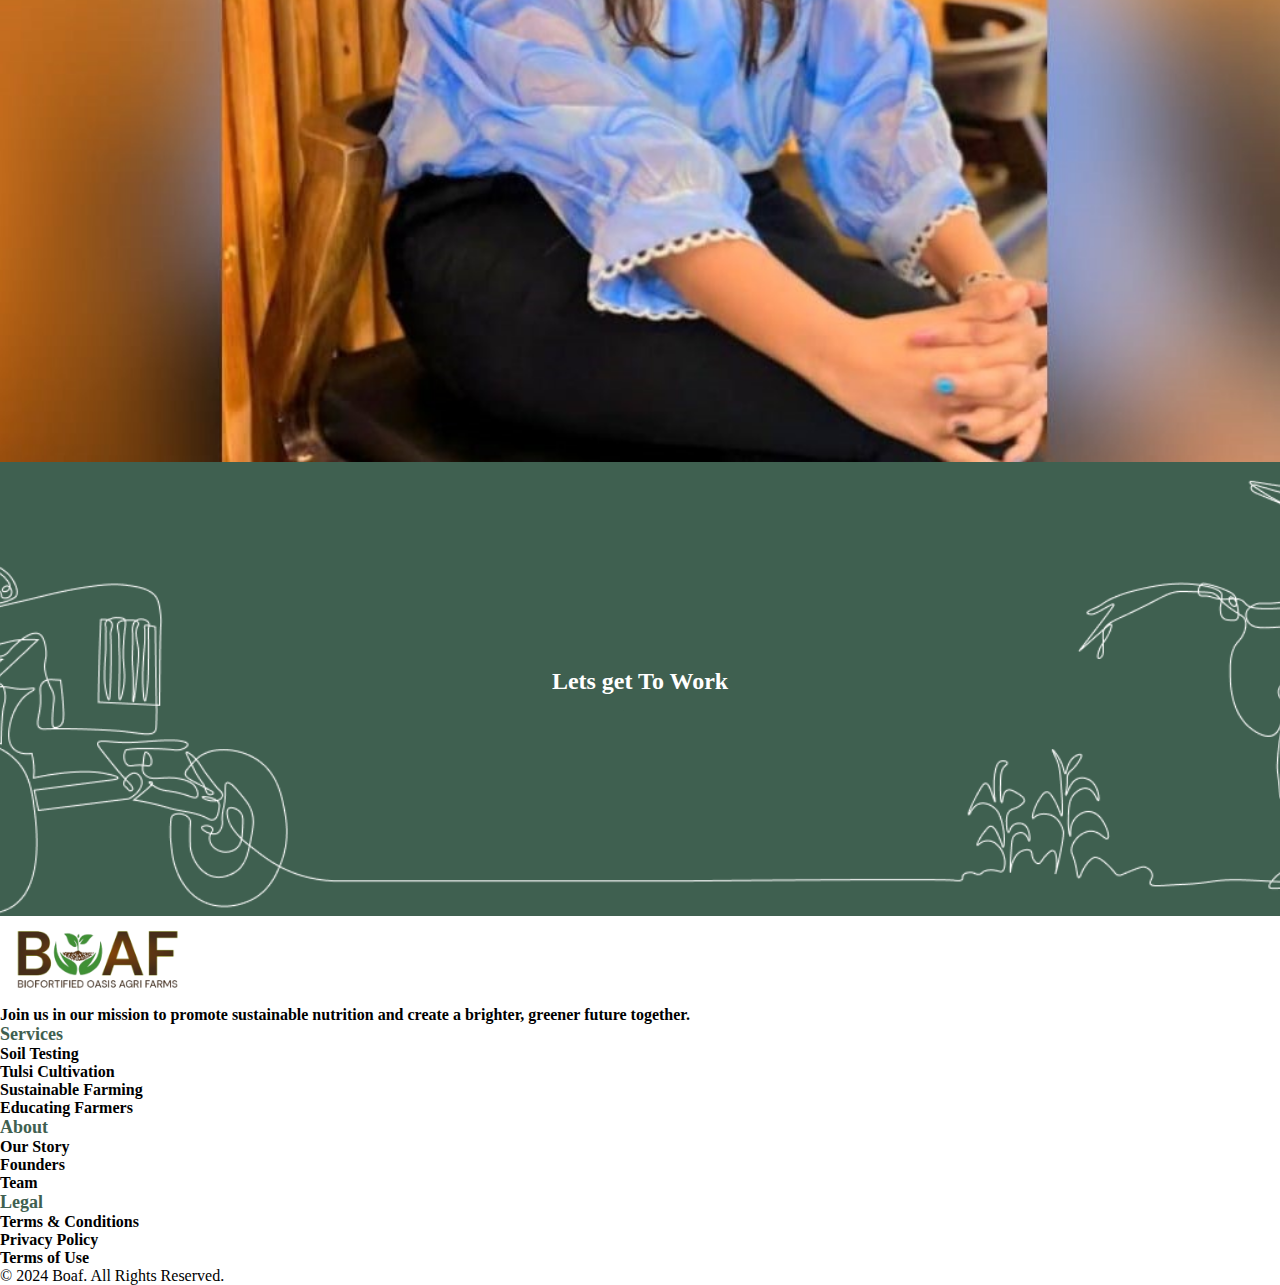
==== commit 3a4a235e: "modified:   about.html 	modified:   index.html 	modified:   services.html 	modified:   tulasiforms.h" ====
--- a/about.html
+++ b/about.html
@@ -11,7 +11,7 @@
 <body>
     <!-- bg-body-tertiary -->
     <div class="home-container  vh-100 w-100 p-0 m-0" style="background-image: url('./assets/images/banner_about-transformed.jpeg');background-size: cover; background-repeat: no-repeat; background-position:center;">
-      <nav class="navbar navbar-expand-lg p-0" style="background-color: whitesmoke;">
+      <nav class="navbar navbar-expand-lg p-0 position-fixed w-100" style="background-color: whitesmoke;">
           <div class="container">
             <a class="navbar-brand p-0" href="#"><img src="./assets/images/logo.png" style="width: 130px;"/></a>
             <button class="navbar-toggler" type="button" data-bs-toggle="collapse" data-bs-target="#navbarNav" aria-controls="navbarNav" aria-expanded="false" aria-label="Toggle navigation">
@@ -92,8 +92,8 @@
                 <div class="d-flex col-12 col-lg-6 p-4 align-items-center order-lg-0 order-1" style="background-color: whitesmoke;">
                   <div class="row d-flex align-items-center">
                     <div class="col-12">
-                      <h3 class="pb-2" style="color: black;">Miss Elezebeth: Founder and CEO of Biofortified </h3>
-                      <p class="pb-2" style="color: black;">Miss Elezebeth, holding a BSc. degree in Agriculture, stands at the helm as the founder and CEO of Biofortified . With her extensive knowledge, she guides farmers in adopting sustainable agricultural practices, enriching our commitment to responsible farming. Actively promoting Biofortified 's mission, Miss Elezebeth is dedicated to cultivating a greener and healthier future for all.</p>
+                      <h3 class="pb-2" style="color: black;">Miss Elezebeth: Founder and CEO</h3>
+                      <p class="pb-2" style="color: black;">Miss Elezebeth, holding a BSc. degree in Agriculture, stands at the helm as the founder and CEO. With her extensive knowledge, she guides farmers in adopting sustainable agricultural practices, enriching our commitment to responsible farming. Actively promoting Biofortified 's mission, Miss Elezebeth is dedicated to cultivating a greener and healthier future for all.</p>
                     </div>
                   </div>
                 </div>
@@ -107,7 +107,7 @@
 
 
 
-      <section class=" pt-5 pb-5" id="Stor" style="background-color: #ffffff;">
+      <!-- <section class=" pt-5 pb-5" id="Stor" style="background-color: #ffffff;">
         <div class="container">
             <h3 class="" style="color: black;">Core Values</h3>
             <div class="row">
@@ -152,7 +152,7 @@
                     </div>
             </div>
         </div>
-      </section>
+      </section> -->
 
 
 
